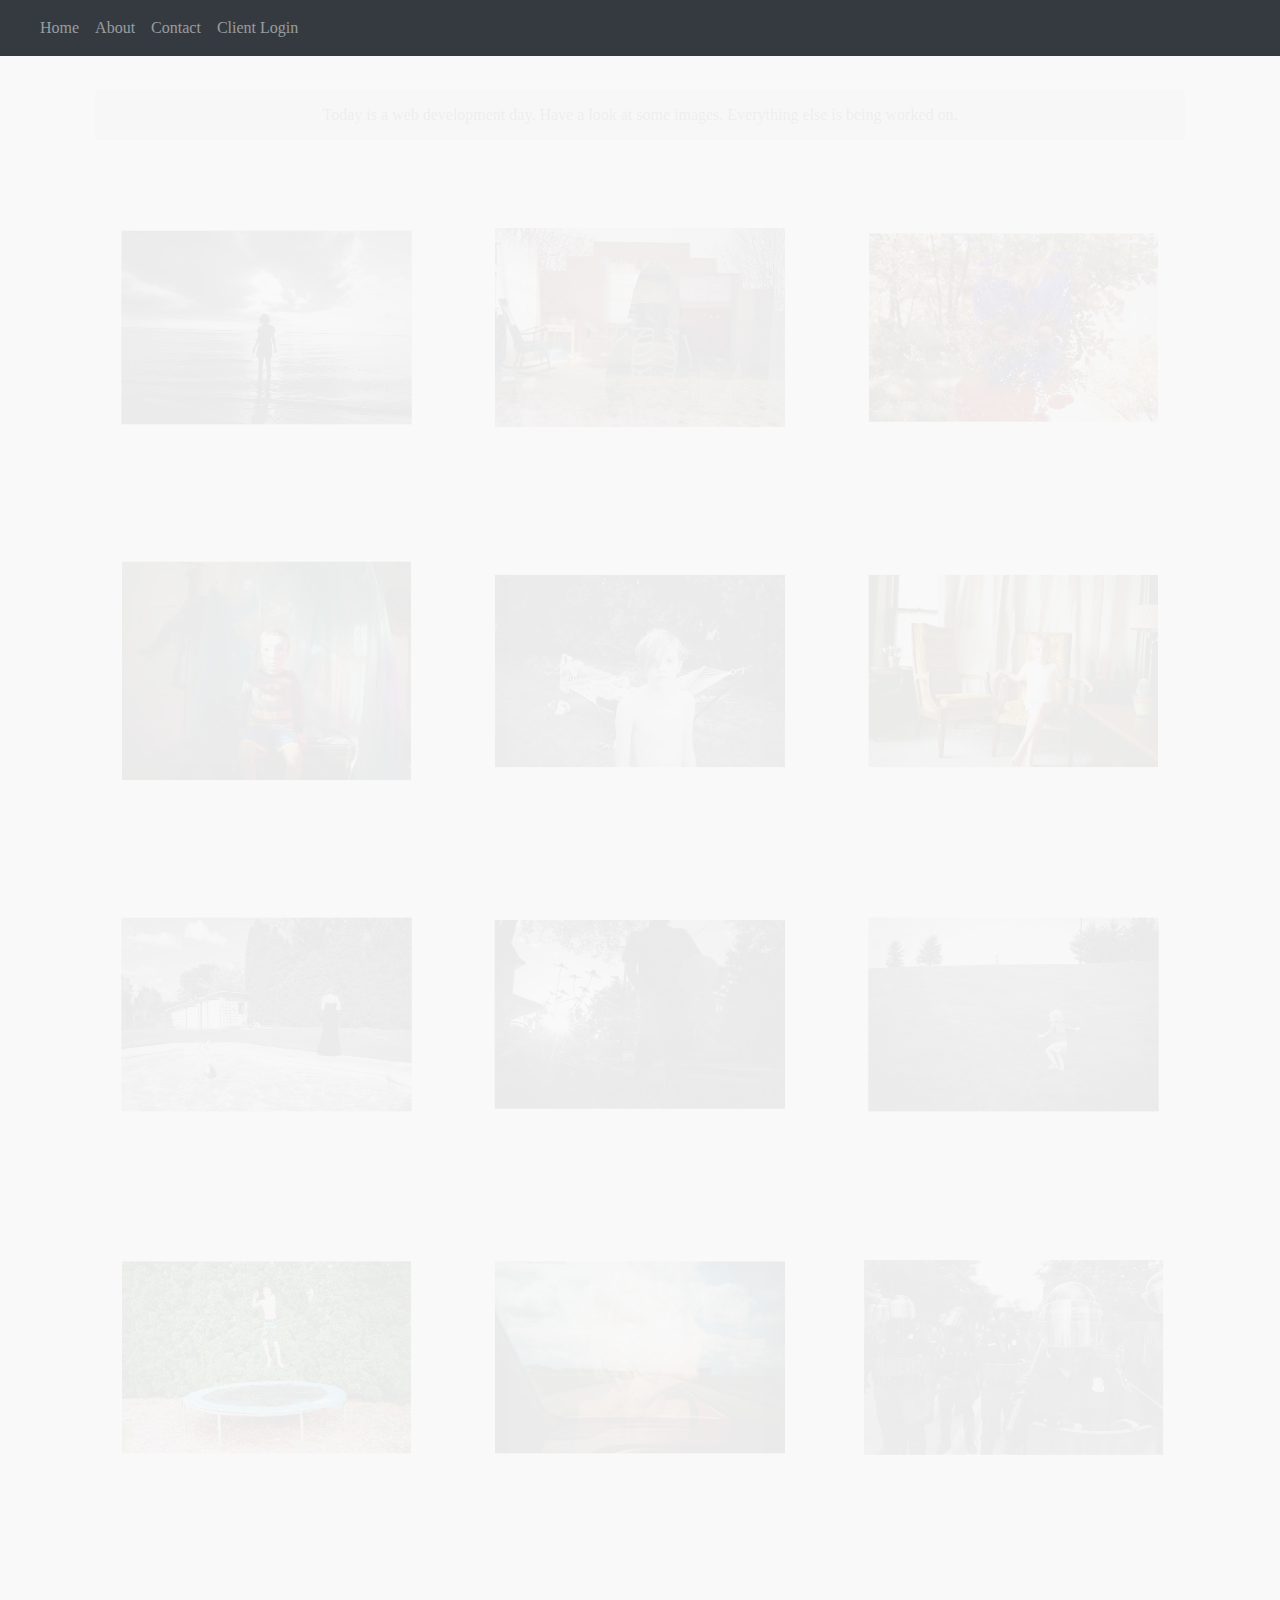
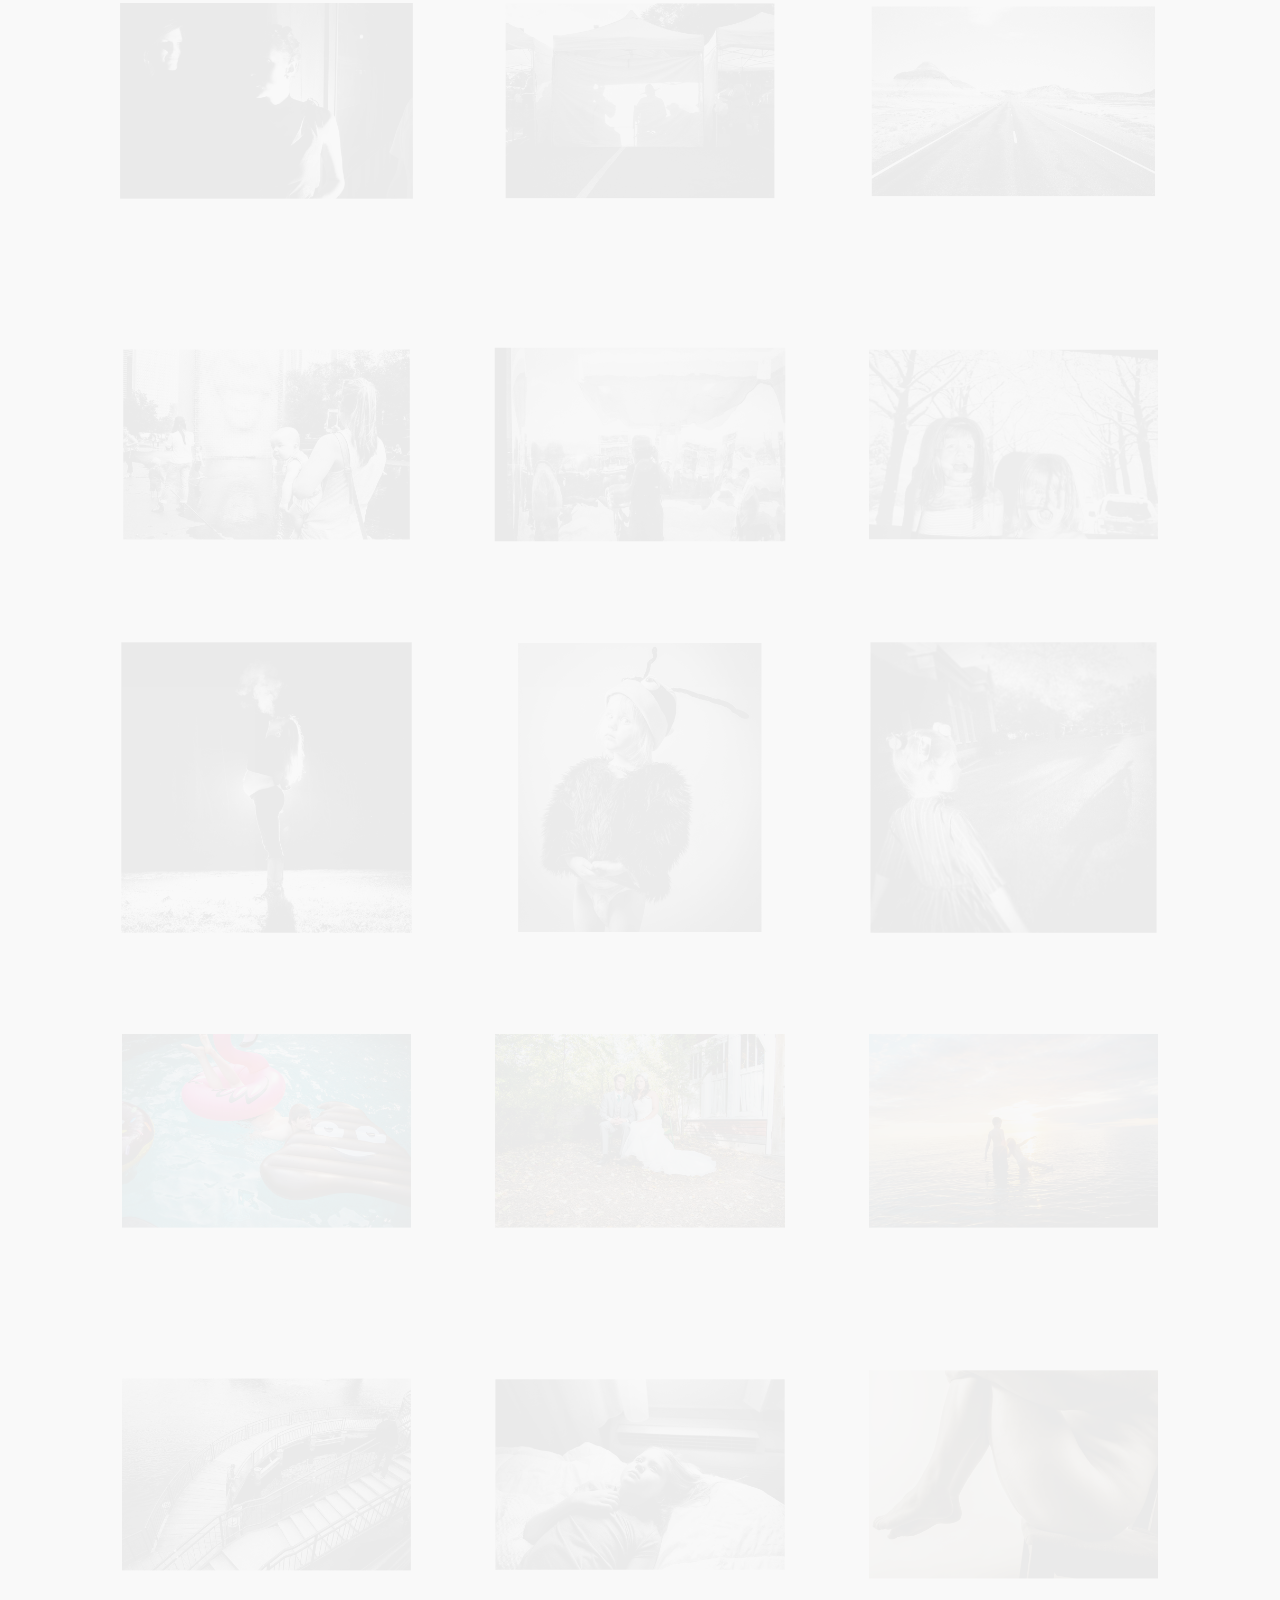
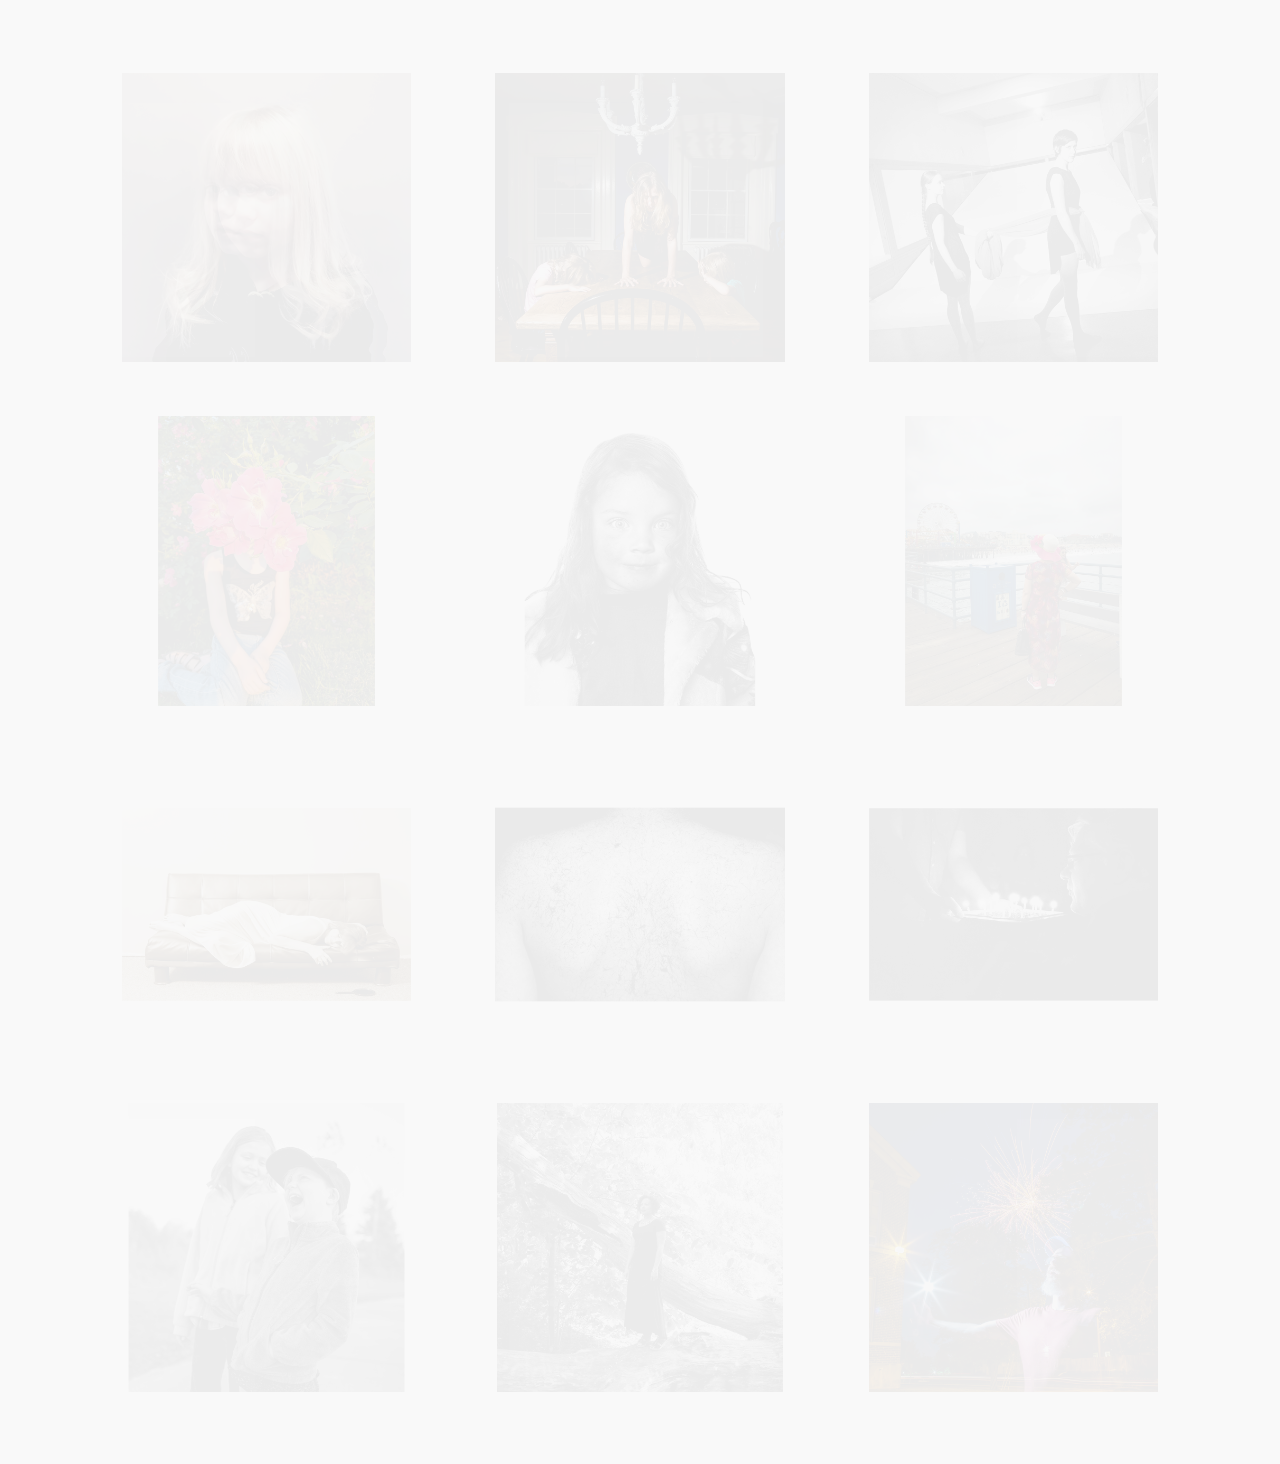
==== index.html @ 55724818 "added some animation" ====
<!DOCTYPE html>
<html lang="en">
  <head>
    <meta charset="utf-8">
    <meta http-equiv="X-UA-Compatible" content="IE=edge">
    <meta name="viewport" content="width=device-width, initial-scale=1">
    <!-- The above 3 meta tags *must* come first in the head; any other head content must come *after* these tags -->
    <meta name="description" content="">
    <meta name="author" content="">
    <!-- <link rel="icon" href="../../favicon.ico"> -->


    <title>Douglas Titus Photography</title>

    <!-- Bootstrap core CSS -->
    <link href="css/bootstrap.min.css" rel="stylesheet">
   <link href="https://fonts.googleapis.com/css?family=Archivo" rel="stylesheet">
    <link href="animate_css/animate.css" rel="stylesheet">
   <link href="css/style.css" rel="stylesheet">


   <!-- Global site tag (gtag.js) - Google Analytics -->
<script async src="https://www.googletagmanager.com/gtag/js?id=UA-138445781-1"></script>
<script>
  window.dataLayer = window.dataLayer || [];
  function gtag(){dataLayer.push(arguments);}
  gtag('js', new Date());

  gtag('config', 'UA-138445781-1');
</script>

<!-- Google Tag Manager -->
<script>(function(w,d,s,l,i){w[l]=w[l]||[];w[l].push({'gtm.start':
new Date().getTime(),event:'gtm.js'});var f=d.getElementsByTagName(s)[0],
j=d.createElement(s),dl=l!='dataLayer'?'&l='+l:'';j.async=true;j.src=
'https://www.googletagmanager.com/gtm.js?id='+i+dl;f.parentNode.insertBefore(j,f);
})(window,document,'script','dataLayer','GTM-5SGNWGT');</script>
<!-- End Google Tag Manager -->


<!-- Facebook Pixel Code -->
<script>
  !function(f,b,e,v,n,t,s)
  {if(f.fbq)return;n=f.fbq=function(){n.callMethod?
  n.callMethod.apply(n,arguments):n.queue.push(arguments)};
  if(!f._fbq)f._fbq=n;n.push=n;n.loaded=!0;n.version='2.0';
  n.queue=[];t=b.createElement(e);t.async=!0;
  t.src=v;s=b.getElementsByTagName(e)[0];
  s.parentNode.insertBefore(t,s)}(window, document,'script',
  'https://connect.facebook.net/en_US/fbevents.js');
  fbq('init', '299615277402053');
  fbq('track', 'PageView');
</script>
<noscript><img height="1" width="1" style="display:none"
  src="https://www.facebook.com/tr?id=299615277402053&ev=PageView&noscript=1"
/></noscript>
<!-- End Facebook Pixel Code -->

   <!-- Hotjar Tracking Code for https://douglastitus.com -->
<script>
    (function(h,o,t,j,a,r){
        h.hj=h.hj||function(){(h.hj.q=h.hj.q||[]).push(arguments)};
        h._hjSettings={hjid:1284529,hjsv:6};
        a=o.getElementsByTagName('head')[0];
        r=o.createElement('script');r.async=1;
        r.src=t+h._hjSettings.hjid+j+h._hjSettings.hjsv;
        a.appendChild(r);
    })(window,document,'https://static.hotjar.com/c/hotjar-','.js?sv=');
</script>



  </head>

  <body>


    <!-- Google Tag Manager (noscript) -->
<noscript><iframe src="https://www.googletagmanager.com/ns.html?id=GTM-5SGNWGT"
height="0" width="0" style="display:none;visibility:hidden"></iframe></noscript>
<!-- End Google Tag Manager (noscript) -->


    <div class="container mainContainer">


      <!-- Fixed navbar -->
      <nav class="navbar navbar-expand-md navbar-dark fixed-top bg-dark">
        <a class="navbar-brand" href="#"><!--D.Titus Photography--></a>
        <button class="navbar-toggler" type="button" data-toggle="collapse" data-target="#navbarCollapse" aria-controls="navbarCollapse" aria-expanded="false" aria-label="Toggle navigation">
          <span class="navbar-toggler-icon"></span>
        </button>
        <div class="collapse navbar-collapse" id="navbarCollapse">
          <ul class="navbar-nav mr-auto">

            <li class="nav-item">
              <a class="nav-link" href="index.html">Home</a>
            </li>
            <li class="nav-item">
              <a class="nav-link " href="#">About</a>
            </li>
            <li class="nav-item" data-toggle="modal" data-target="#contactModal">
             <a class="nav-link" href="#">Contact</a>
           </li>
            <li class="nav-item">
              <a class="nav-link" href="client-login.html">Client Login</a>
            </li>
          </ul>
        </div>
      </nav>
    </header>


      <div class="dynamicGallery">
      <div class = "myfade">
        <!-- under construction alert -->
              <div class="alert alert-secondary underConstruction" role="alert">
                  Today is a web development day. Have a look at some images. Everything else is being worked on.
              </div>

      <div class="row">

      <div class = "col-md-4">
        <img src="imgs/5.jpg" class="img-fluid  center-block">
      </div>

      <div class = "col-md-4">
        <img src="imgs/elias-skeleton.jpg" class="img-fluid center-block">
      </div>


     <div class = "col-md-4">
      <img src="imgs/mardigras-mask.jpg" class="img-fluid  center-block">
    </div>

    <div class = "col-md-4">
     <img src="imgs/elias-batboy.jpg" class="img-fluid  center-block">
   </div>

   <div class = "col-md-4">
    <img src="imgs/ezra-pool-2018.jpg" class="img-fluid  center-block">
   </div>

      <div class = "col-md-4">
       <img src="imgs/eames-yellow-chairs.jpg" class="img-fluid center-block">
      </div>

      <div class = "col-md-4">
        <img src="imgs/11.jpg" class="img-fluid  center-block">
      </div>

      <div class = "col-md-4">
       <img src="imgs/elias-light.jpg" class="img-fluid  center-block">
      </div>

      <div class = "col-md-4">
        <img src="imgs/9.jpg" class="img-fluid   center-block">
      </div>

      <div class = "col-md-4">
       <img src="imgs/lucas-tramp.jpg" class="img-fluid  center-block">
     </div>

     <div class = "col-md-4">
      <img src="imgs/heather-double-2018.jpg" class="img-fluid  center-block">
    </div>

      <div class = "col-md-4">
  <img src="imgs/16.jpg" class="img-fluid center-block">
</div>


  <div class = "col-md-4">
    <img src="imgs/17.jpg" class="img-fluid center-block">
  </div>

  <div class = "col-md-4">
    <img src="imgs/18.jpg" class="img-fluid center-block">
  </div>

  <div class = "col-md-4">
    <img src="imgs/19.jpg" class="img-fluid center-block">
  </div>

  <div class = "col-md-4">
    <img src="imgs/20.jpg" class="img-fluid center-block">
  </div>



   <div class = "col-md-4">
    <img src="imgs/23.jpg" class="img-fluid center-block">
  </div>

        <div class = "col-md-4">
          <img src="imgs/eames-willow-winter-fear.jpg" class="img-fluid  center-block">
        </div>

  <div class = "col-md-4">
   <img src="imgs/8.jpg" class="img-fluid  center-block">
 </div>

 <div class = "col-md-4">
  <img src="imgs/eames-diaper.jpg" class="img-fluid  center-block">
</div>

      <div class = "col-md-4">
        <img src="imgs/14.jpg" class="img-fluid  center-block">
      </div>

      <div class = "col-md-4">
        <img src="imgs/elias-poop-emoji-2018-06.jpg" class="img-fluid  center-block">
      </div>
      <div class = "col-md-4">
        <img src="imgs/malin-ryan.jpg" class="img-fluid  center-block">
      </div>
      <div class = "col-md-4">
        <img src="imgs/willow-elias-sunset.jpg" class="img-fluid  center-block">
      </div>

      <div class = "col-md-4">
        <img src="imgs/men-boardwalk-leica.jpg" class="img-fluid  center-block">
      </div>
      <div class = "col-md-4">
        <img src="imgs/willow-bed-light.jpg" class="img-fluid  center-block">
      </div>
      <div class = "col-md-4">
        <img src="imgs/nude-study-100.jpg" class="img-fluid  center-block">
      </div>

      <div class = "col-md-4">
        <img src="imgs/eames-i-love-to-bowl.jpg" class="img-fluid  center-block">
      </div>
      <div class = "col-md-4">
        <img src="imgs/kim-girls-stone-ridge-table.jpg" class="img-fluid  center-block">
      </div>
      <div class = "col-md-4">
        <img src="imgs/amywilson.jpg" class="img-fluid  center-block">
      </div>
      <div class = "col-md-4">
        <img src="imgs/eames-last-light-flower-face.jpg" class="img-fluid  center-block">
      </div>



      <div class = "col-md-4">
        <img src="imgs/irisbnw_wrking.jpg" class="img-fluid  center-block">
      </div>

      <div class = "col-md-4">
        <img src="imgs/route-66-end.jpg" class="img-fluid  center-block">
      </div>

      <div class = "col-md-4">
        <img src="imgs/rachel-mirror.jpg" class="img-fluid  center-block">
      </div>

      <div class = "col-md-4">
        <img src="imgs/back-hair.jpg" class="img-fluid  center-block">
      </div>

      <div class = "col-md-4">
        <img src="imgs/alan-birthday.jpg" class="img-fluid  center-block">
      </div>

      <div class = "col-md-4">
        <img src="imgs/sisters-smiling.jpg" class="img-fluid  center-block">
      </div>

      <div class = "col-md-4">
        <img src="imgs/briana.jpg" class="img-fluid  center-block">
      </div>

      <div class = "col-md-4">
        <img src="imgs/self-4th-of-july.jpg" class="img-fluid  center-block">
      </div>
            </div>
          </div>
        </div>

        <!--modal -->
  <div id="myModal" class="modal animated rollIn">
        <div class="modal-dialog">
          <div class="modal-content">
            <div class = "modal-body">

                <!-- Modal Content (The Image) -->
                <img  src="" id = "mimg" class = "modalimg img-fluid ">



    <div class="modal-footer">
<button type="button" class=" btn btn-dark btn-sm" data-dismiss="modal" >Close</button>
</div>

              </div>
        </div>

        </div>
      </div>
    </div>
<!-- end of  image modal -->


<!--contact model -->

<div class="modal fade" id="contactModal" tabindex="-1" role="dialog" aria-labelledby="contactModalLabel" aria-hidden="true">
 <div class="modal-dialog" role="document">
   <div class="modal-content">
     <div class="modal-header">
       <h5 class="modal-title" id="contactModalLabel">Let's Talk</h5>
       <button type="button" class="close" data-dismiss="modal" aria-label="Close">
         <span aria-hidden="true">&times;</span>
       </button>
     </div>
     <div class="modal-body">
       <form id = "theForm">
         <div class="form-group">
           <label for="recipient-name" class="col-form-label">Name:</label>
           <input type="text" name="form_field_1" class="form-control" id="form_field_1" required>
         </div>

         <div class="form-group">
           <label for="recipient-name" class="col-form-label">Email:</label>
           <input type="email" name="form_field_2" class="form-control" id="form_field_2" required>
         </div>

         <div class="form-group">
           <label for="message-text" class="col-form-label">Message:</label>
           <textarea class="form-control" name ="form_field_3" id="form_field_3"></textarea>
         </div>
       </form>
     </div>
     <div class="modal-footer">
       <button type="button" class="btn btn-secondary" data-dismiss="modal">Close</button>
       <!-- this should send an form fill event to GA -->
       <button type="button"  id = "submit-form" class="btn btn-primary" onclick="ga('send', 'event', 'formFill', this.href); return true;">Send message</button>
     </div>
   </div>
 </div>
</div>




    </div><!-- /.container -->

<!--firebase-->



    <!-- Placed at the end of the document so the pages load faster -->
    <script src="https://ajax.googleapis.com/ajax/libs/jquery/1.12.4/jquery.min.js"></script>
    <script>window.jQuery || document.write('<script src="js/vendor/jquery.min.js"><\/script>')</script>
    <script src="js/bootstrap.min.js"></script>
    <!-- IE10 viewport hack for Surface/desktop Windows 8 bug -->
    <script src="js/app.js"></script>
    <script src="js/myfade.js"></script>


  </body>
</html>
---- css/style.css ----
* {
  font-family: 'Markazi Text', serif;
}

body {

  background-color: #f9f9f9;
  padding-bottom: 40px;


}

.topDiv {
  padding-top: 30px;
}

html {
    min-height: 100%;
    position: relative;
}


.dynamicGallery {
  padding-top: 90px;
  padding-left:10px;
  padding-right:10px;
  padding-bottom:5px;

}



.modalTitle {
  text-align:center;
}
/*           form   */


::-webkit-input-placeholder {
  text-align:center;
   color: grey;
}

:-moz-placeholder { /* Firefox 18- */
  text-align:center;
   color: grey;
}

::-moz-placeholder {  /* Firefox 19+ */
  text-align:center;
   color: grey;
}

:-ms-input-placeholder {
  text-align:center;
   color: grey;
}

.underConstruction {
  
  text-align: center;
}

.center_div{
    margin: 0 auto;
    width:99% /* value of your choice which suits your alignment */
/* }

#modal-footer button input {

}

#modal-footer {

  background-color:white;
} */

.mainContainer { margin-top 65px;
}
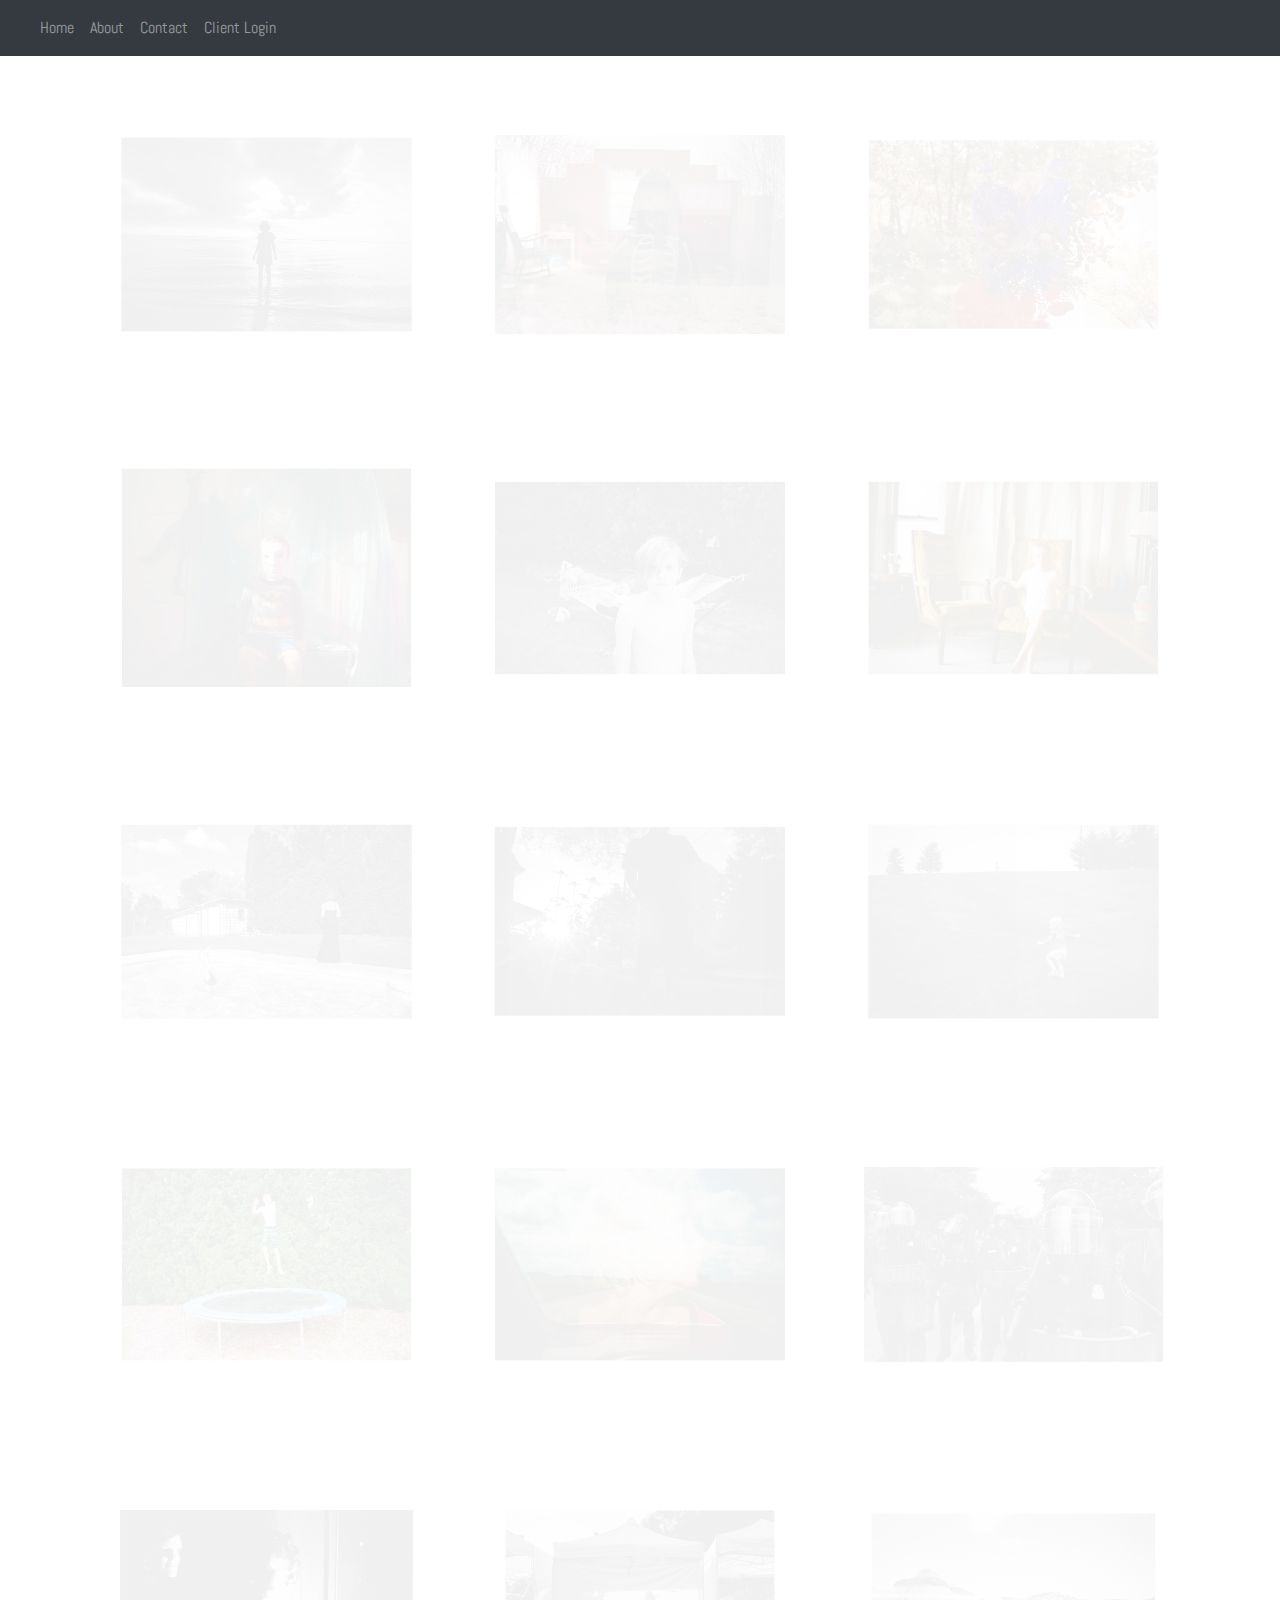
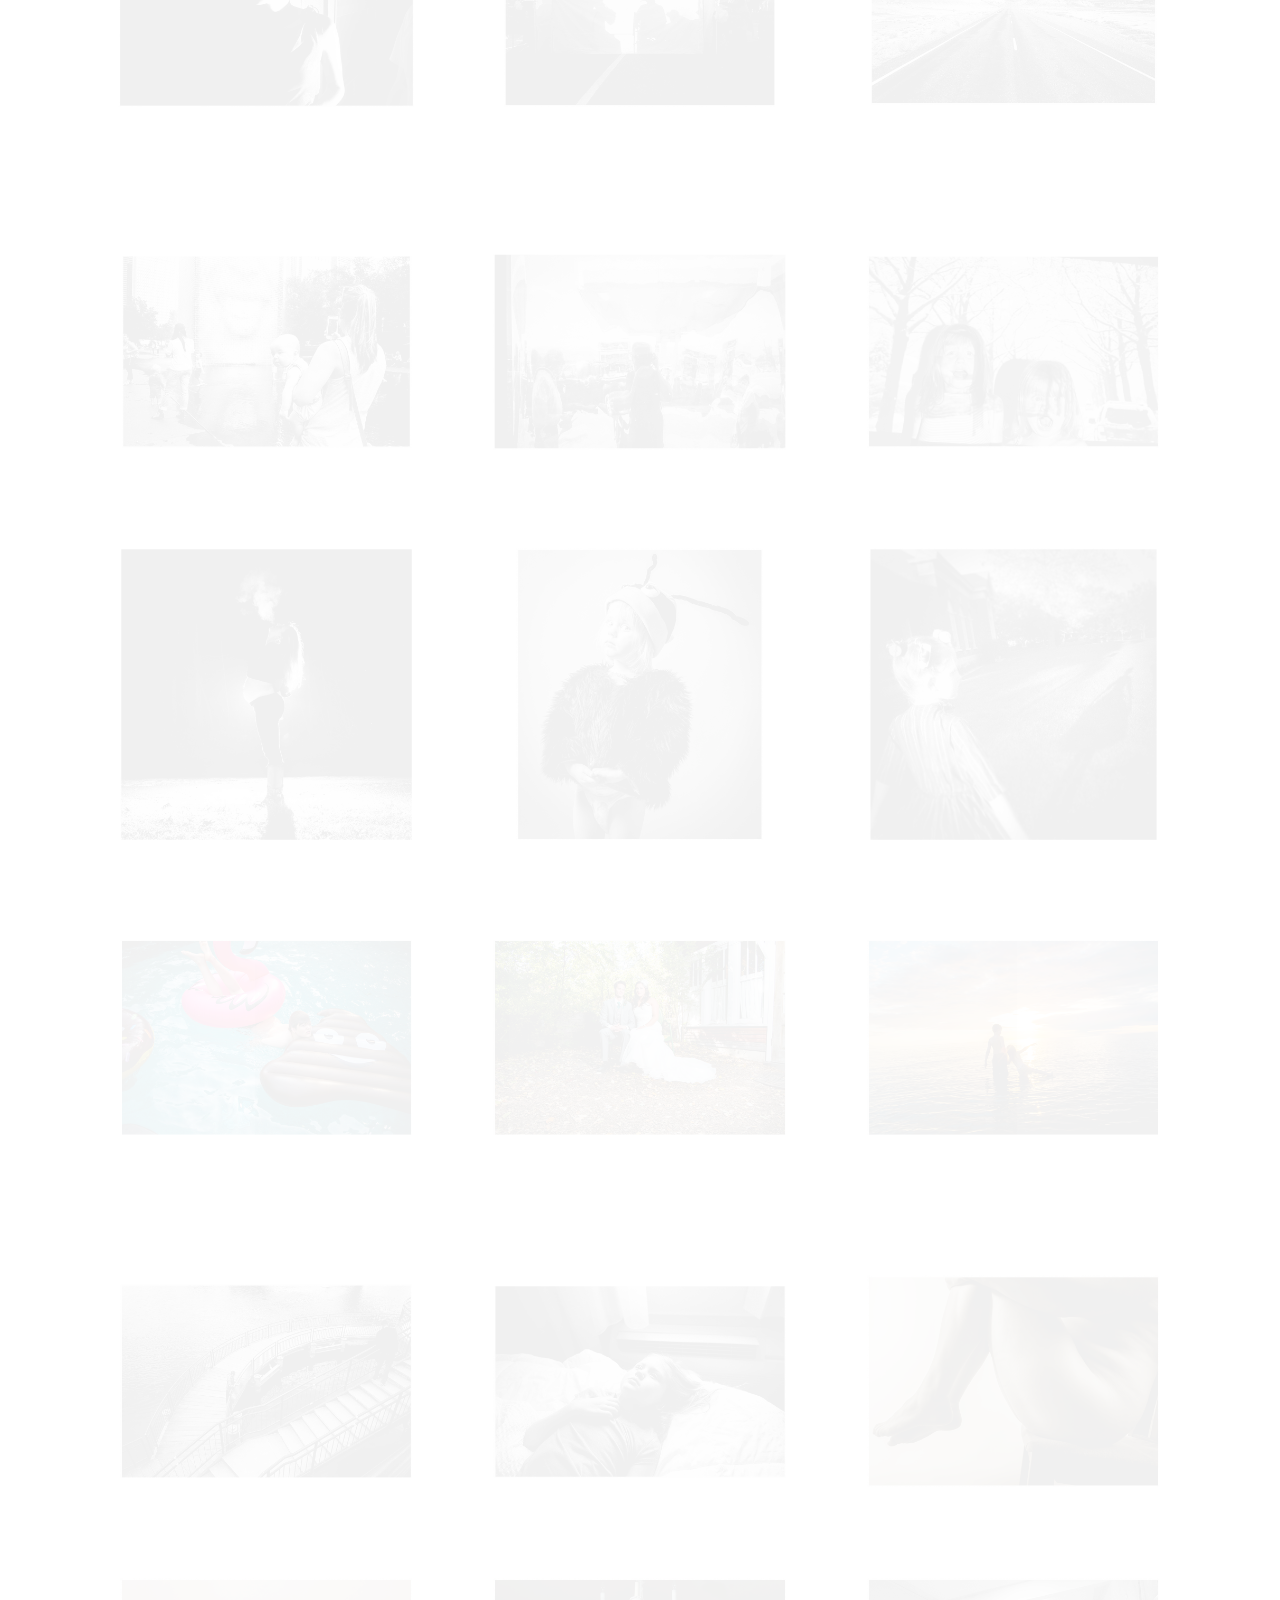
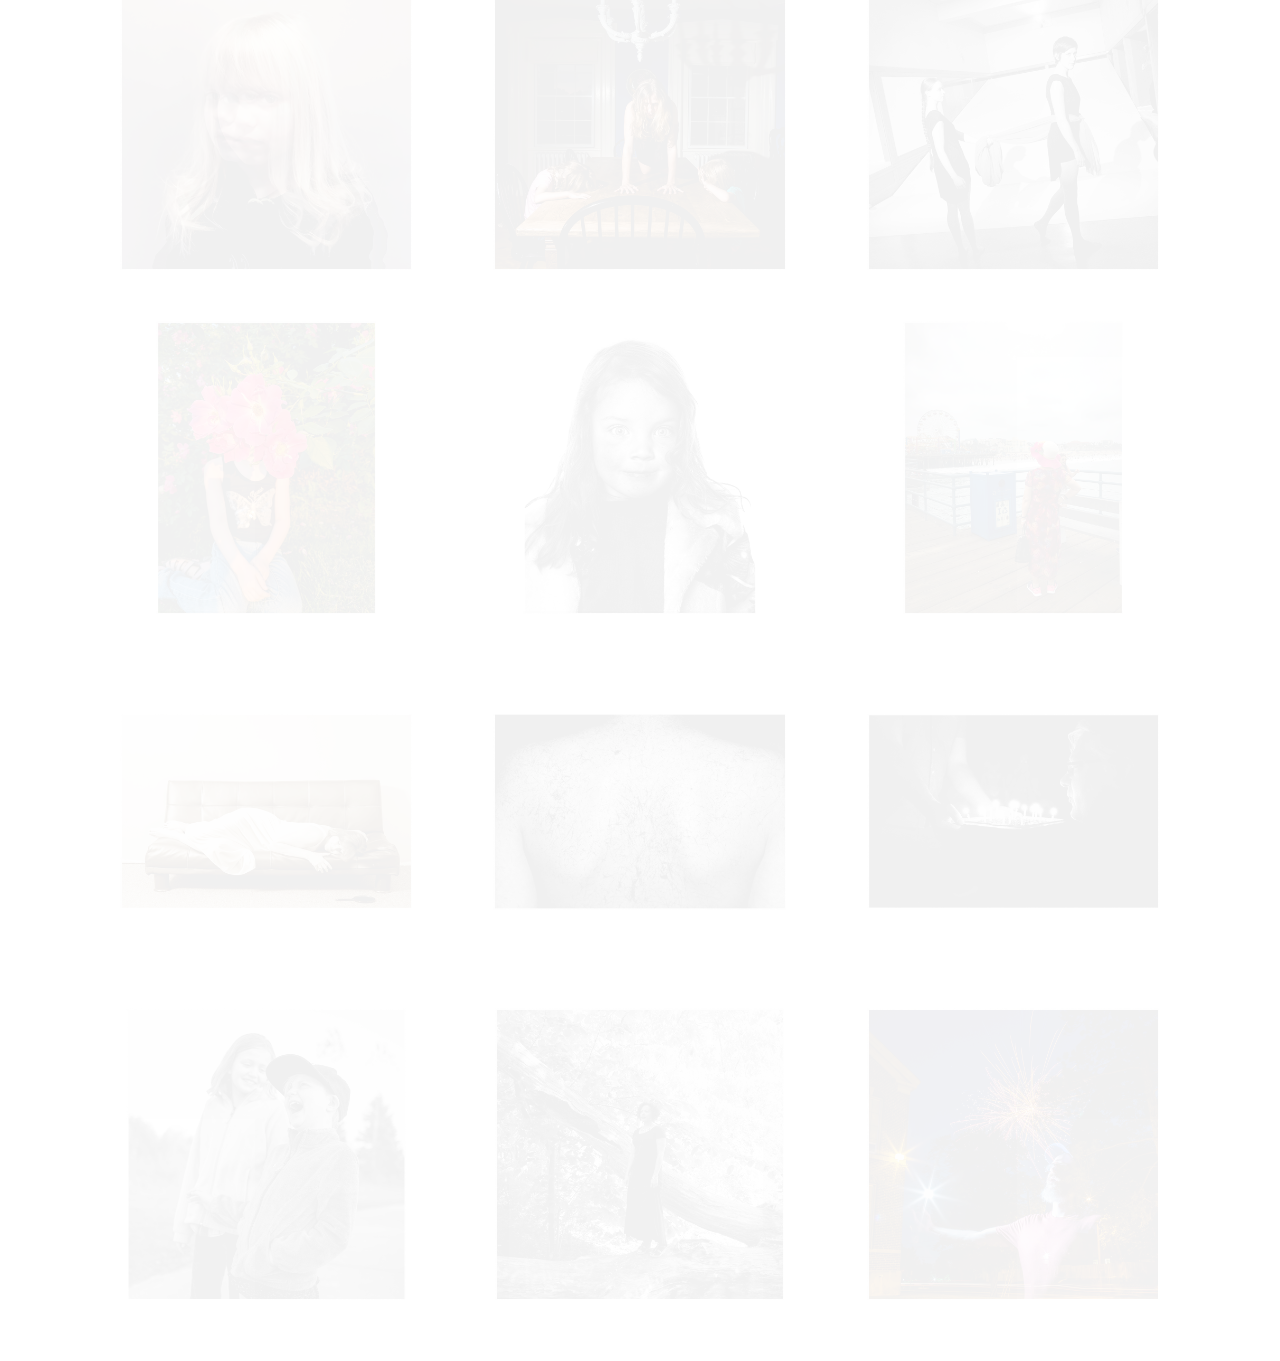
==== commit 076e4f6a: "added favicon" ====
--- a/index.html
+++ b/index.html
@@ -8,14 +8,14 @@
     <!-- The above 3 meta tags *must* come first in the head; any other head content must come *after* these tags -->
     <meta name="description" content="">
     <meta name="author" content="">
-    <!-- <link rel="icon" href="../../favicon.ico"> -->
+    <link rel="icon" href="imgs/favicon.ico">
 
 
     <title>Douglas Titus Photography</title>
 
     <!-- Bootstrap core CSS -->
     <link href="css/bootstrap.min.css" rel="stylesheet">
-   <link href="https://fonts.googleapis.com/css?family=Archivo" rel="stylesheet">
+   <link href="https://fonts.googleapis.com/css?family=Abel" rel="stylesheet">
     <link href="animate_css/animate.css" rel="stylesheet">
    <link href="css/style.css" rel="stylesheet">
 
@@ -87,7 +87,9 @@
 
       <!-- Fixed navbar -->
       <nav class="navbar navbar-expand-md navbar-dark fixed-top bg-dark">
-        <a class="navbar-brand" href="#"><!--D.Titus Photography--></a>
+        <a class="navbar-brand" href="#"></a>
+
+
         <button class="navbar-toggler" type="button" data-toggle="collapse" data-target="#navbarCollapse" aria-controls="navbarCollapse" aria-expanded="false" aria-label="Toggle navigation">
           <span class="navbar-toggler-icon"></span>
         </button>
@@ -104,7 +106,7 @@
              <a class="nav-link" href="#">Contact</a>
            </li>
             <li class="nav-item">
-              <a class="nav-link" href="client-login.html">Client Login</a>
+              <a class="nav-link" href="#">Client Login</a>
             </li>
           </ul>
         </div>
@@ -114,10 +116,6 @@
 
       <div class="dynamicGallery">
       <div class = "myfade">
-        <!-- under construction alert -->
-              <div class="alert alert-secondary underConstruction" role="alert">
-                  Today is a web development day. Have a look at some images. Everything else is being worked on.
-              </div>
 
       <div class="row">
 
@@ -279,8 +277,8 @@
           </div>
         </div>
 
-        <!--modal -->
-  <div id="myModal" class="modal animated rollIn">
+        <!--modal  with the css animated on the modal-->
+  <div id="myModal" class="modal animated pulse">
         <div class="modal-dialog">
           <div class="modal-content">
             <div class = "modal-body">
--- a/css/style.css
+++ b/css/style.css
@@ -1,19 +1,20 @@
 
 
 * {
-  font-family: 'Markazi Text', serif;
+  font-family: 'Abel', sans-serif;
 }
 
 body {
 
-  background-color: #f9f9f9;
-  padding-bottom: 40px;
+  /* background-color: #f9f9f9; */
+  background-color: white;
+  padding-bottom: 30px;
 
 
 }
 
 .topDiv {
-  padding-top: 30px;
+  padding-top: 25px;
 }
 
 html {
@@ -23,13 +24,13 @@
 
 
 .dynamicGallery {
-  padding-top: 90px;
+  padding-top: 63px;
   padding-left:10px;
   padding-right:10px;
   padding-bottom:5px;
 
+
 }
-
 
 
 .modalTitle {
@@ -58,10 +59,6 @@
    color: grey;
 }
 
-.underConstruction {
-  
-  text-align: center;
-}
 
 .center_div{
     margin: 0 auto;
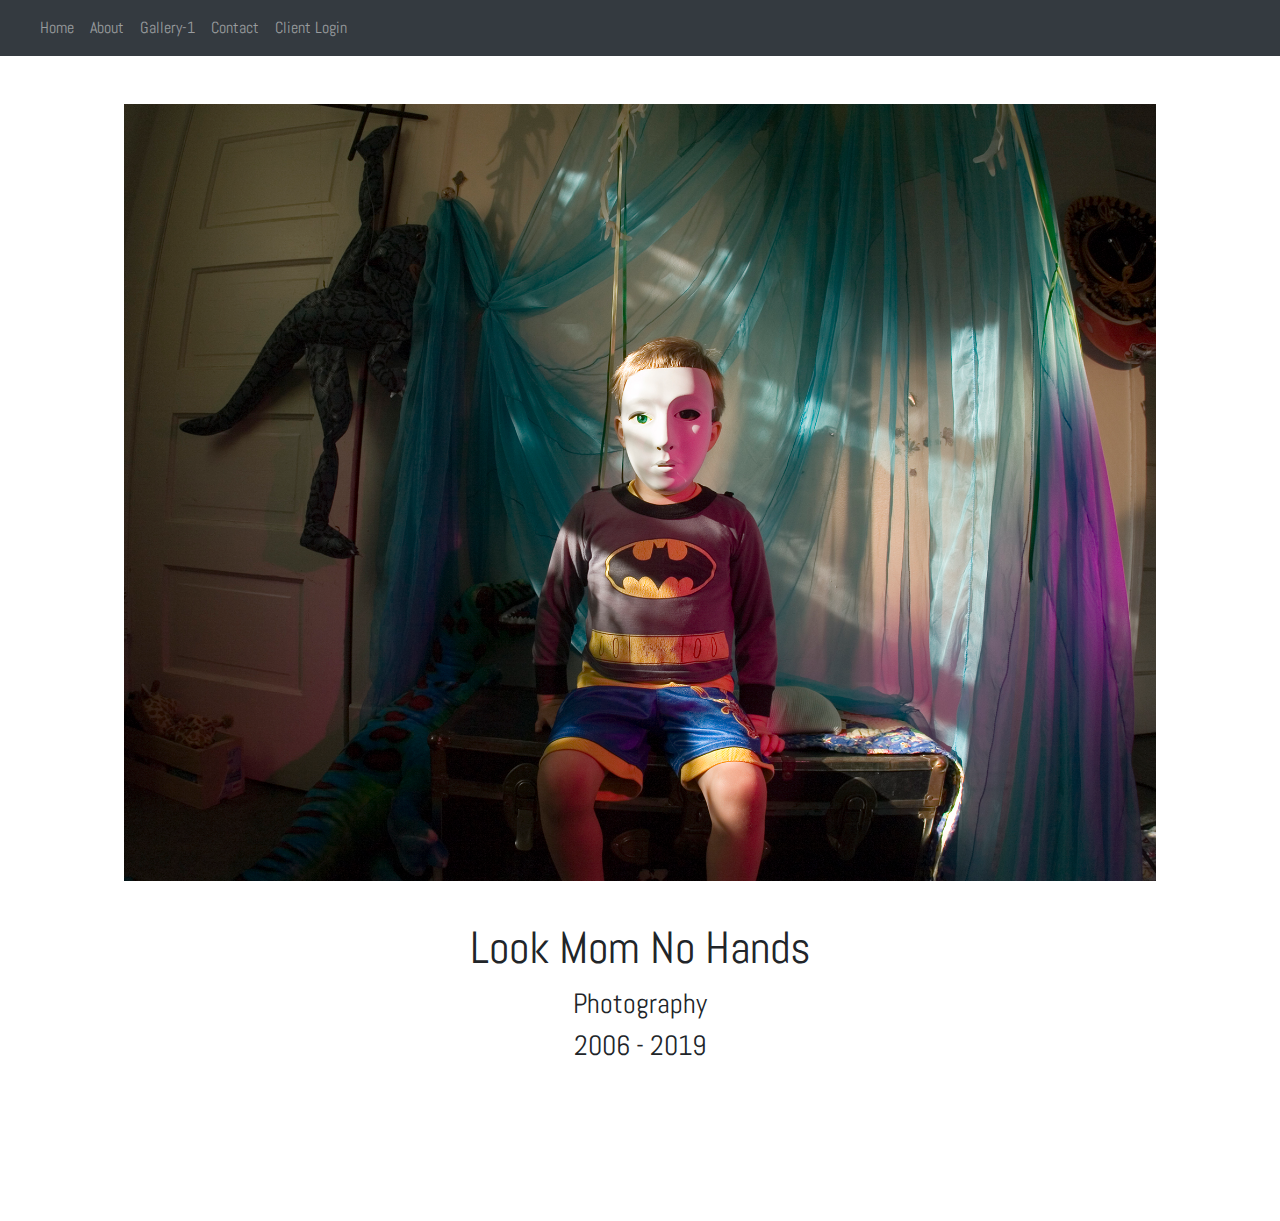
==== commit 4b8722bd: "switched around index and hero pages" ====
--- a/index.html
+++ b/index.html
@@ -1,3 +1,4 @@
+
 
 <!DOCTYPE html>
 <html lang="en">
@@ -18,6 +19,8 @@
    <link href="https://fonts.googleapis.com/css?family=Abel" rel="stylesheet">
     <link href="animate_css/animate.css" rel="stylesheet">
    <link href="css/style.css" rel="stylesheet">
+   <link href="css/starter-template.css" rel="stylesheet">
+   <link rel="stylesheet" href="https://use.fontawesome.com/releases/v5.8.1/css/all.css" integrity="sha384-50oBUHEmvpQ+1lW4y57PTFmhCaXp0ML5d60M1M7uH2+nqUivzIebhndOJK28anvf" crossorigin="anonymous">
 
 
    <!-- Global site tag (gtag.js) - Google Analytics -->
@@ -87,7 +90,7 @@
 
       <!-- Fixed navbar -->
       <nav class="navbar navbar-expand-md navbar-dark fixed-top bg-dark">
-        <a class="navbar-brand" href="#"></a>
+        <a class="navbar-brand" href="index.html"></a>
 
 
         <button class="navbar-toggler" type="button" data-toggle="collapse" data-target="#navbarCollapse" aria-controls="navbarCollapse" aria-expanded="false" aria-label="Toggle navigation">
@@ -100,7 +103,11 @@
               <a class="nav-link" href="index.html">Home</a>
             </li>
             <li class="nav-item">
-              <a class="nav-link " href="#">About</a>
+              <a class="nav-link " href="about.html">About</a>
+            </li>
+
+            <li class="nav-item">
+              <a class="nav-link" href="gallery-1.html">Gallery-1</a>
             </li>
             <li class="nav-item" data-toggle="modal" data-target="#contactModal">
              <a class="nav-link" href="#">Contact</a>
@@ -111,195 +118,18 @@
           </ul>
         </div>
       </nav>
-    </header>
+    <!-- </header> -->
 
+<main role="main" class="container-fluid">
 
-      <div class="dynamicGallery">
-      <div class = "myfade">
-
-      <div class="row">
-
-      <div class = "col-md-4">
-        <img src="imgs/5.jpg" class="img-fluid  center-block">
-      </div>
-
-      <div class = "col-md-4">
-        <img src="imgs/elias-skeleton.jpg" class="img-fluid center-block">
-      </div>
-
-
-     <div class = "col-md-4">
-      <img src="imgs/mardigras-mask.jpg" class="img-fluid  center-block">
-    </div>
-
-    <div class = "col-md-4">
-     <img src="imgs/elias-batboy.jpg" class="img-fluid  center-block">
-   </div>
-
-   <div class = "col-md-4">
-    <img src="imgs/ezra-pool-2018.jpg" class="img-fluid  center-block">
-   </div>
-
-      <div class = "col-md-4">
-       <img src="imgs/eames-yellow-chairs.jpg" class="img-fluid center-block">
-      </div>
-
-      <div class = "col-md-4">
-        <img src="imgs/11.jpg" class="img-fluid  center-block">
-      </div>
-
-      <div class = "col-md-4">
-       <img src="imgs/elias-light.jpg" class="img-fluid  center-block">
-      </div>
-
-      <div class = "col-md-4">
-        <img src="imgs/9.jpg" class="img-fluid   center-block">
-      </div>
-
-      <div class = "col-md-4">
-       <img src="imgs/lucas-tramp.jpg" class="img-fluid  center-block">
-     </div>
-
-     <div class = "col-md-4">
-      <img src="imgs/heather-double-2018.jpg" class="img-fluid  center-block">
-    </div>
-
-      <div class = "col-md-4">
-  <img src="imgs/16.jpg" class="img-fluid center-block">
-</div>
-
-
-  <div class = "col-md-4">
-    <img src="imgs/17.jpg" class="img-fluid center-block">
-  </div>
-
-  <div class = "col-md-4">
-    <img src="imgs/18.jpg" class="img-fluid center-block">
-  </div>
-
-  <div class = "col-md-4">
-    <img src="imgs/19.jpg" class="img-fluid center-block">
-  </div>
-
-  <div class = "col-md-4">
-    <img src="imgs/20.jpg" class="img-fluid center-block">
+  <div class="starter-template">
+  <img src="imgs/elias-full-screen.jpg" class="img-fluid" alt="Responsive image">
+    <h1 class="mainHeader">Look Mom No Hands</h1>
+    <p class="lead">Photography<br> 2006 - 2019</p>
   </div>
 
 
-
-   <div class = "col-md-4">
-    <img src="imgs/23.jpg" class="img-fluid center-block">
-  </div>
-
-        <div class = "col-md-4">
-          <img src="imgs/eames-willow-winter-fear.jpg" class="img-fluid  center-block">
-        </div>
-
-  <div class = "col-md-4">
-   <img src="imgs/8.jpg" class="img-fluid  center-block">
- </div>
-
- <div class = "col-md-4">
-  <img src="imgs/eames-diaper.jpg" class="img-fluid  center-block">
-</div>
-
-      <div class = "col-md-4">
-        <img src="imgs/14.jpg" class="img-fluid  center-block">
-      </div>
-
-      <div class = "col-md-4">
-        <img src="imgs/elias-poop-emoji-2018-06.jpg" class="img-fluid  center-block">
-      </div>
-      <div class = "col-md-4">
-        <img src="imgs/malin-ryan.jpg" class="img-fluid  center-block">
-      </div>
-      <div class = "col-md-4">
-        <img src="imgs/willow-elias-sunset.jpg" class="img-fluid  center-block">
-      </div>
-
-      <div class = "col-md-4">
-        <img src="imgs/men-boardwalk-leica.jpg" class="img-fluid  center-block">
-      </div>
-      <div class = "col-md-4">
-        <img src="imgs/willow-bed-light.jpg" class="img-fluid  center-block">
-      </div>
-      <div class = "col-md-4">
-        <img src="imgs/nude-study-100.jpg" class="img-fluid  center-block">
-      </div>
-
-      <div class = "col-md-4">
-        <img src="imgs/eames-i-love-to-bowl.jpg" class="img-fluid  center-block">
-      </div>
-      <div class = "col-md-4">
-        <img src="imgs/kim-girls-stone-ridge-table.jpg" class="img-fluid  center-block">
-      </div>
-      <div class = "col-md-4">
-        <img src="imgs/amywilson.jpg" class="img-fluid  center-block">
-      </div>
-      <div class = "col-md-4">
-        <img src="imgs/eames-last-light-flower-face.jpg" class="img-fluid  center-block">
-      </div>
-
-
-
-      <div class = "col-md-4">
-        <img src="imgs/irisbnw_wrking.jpg" class="img-fluid  center-block">
-      </div>
-
-      <div class = "col-md-4">
-        <img src="imgs/route-66-end.jpg" class="img-fluid  center-block">
-      </div>
-
-      <div class = "col-md-4">
-        <img src="imgs/rachel-mirror.jpg" class="img-fluid  center-block">
-      </div>
-
-      <div class = "col-md-4">
-        <img src="imgs/back-hair.jpg" class="img-fluid  center-block">
-      </div>
-
-      <div class = "col-md-4">
-        <img src="imgs/alan-birthday.jpg" class="img-fluid  center-block">
-      </div>
-
-      <div class = "col-md-4">
-        <img src="imgs/sisters-smiling.jpg" class="img-fluid  center-block">
-      </div>
-
-      <div class = "col-md-4">
-        <img src="imgs/briana.jpg" class="img-fluid  center-block">
-      </div>
-
-      <div class = "col-md-4">
-        <img src="imgs/self-4th-of-july.jpg" class="img-fluid  center-block">
-      </div>
-            </div>
-          </div>
-        </div>
-
-        <!--modal  with the css animated on the modal-->
-  <div id="myModal" class="modal animated pulse">
-        <div class="modal-dialog">
-          <div class="modal-content">
-            <div class = "modal-body">
-
-                <!-- Modal Content (The Image) -->
-                <img  src="" id = "mimg" class = "modalimg img-fluid ">
-
-
-
-    <div class="modal-footer">
-<button type="button" class=" btn btn-dark btn-sm" data-dismiss="modal" >Close</button>
-</div>
-
-              </div>
-        </div>
-
-        </div>
-      </div>
-    </div>
-<!-- end of  image modal -->
-
+</main><!-- /.container -->
 
 <!--contact model -->
 
@@ -338,24 +168,15 @@
    </div>
  </div>
 </div>
+<!--end modal-->
 
 
-
-
-    </div><!-- /.container -->
-
-<!--firebase-->
-
-
-
-    <!-- Placed at the end of the document so the pages load faster -->
-    <script src="https://ajax.googleapis.com/ajax/libs/jquery/1.12.4/jquery.min.js"></script>
-    <script>window.jQuery || document.write('<script src="js/vendor/jquery.min.js"><\/script>')</script>
-    <script src="js/bootstrap.min.js"></script>
-    <!-- IE10 viewport hack for Surface/desktop Windows 8 bug -->
-    <script src="js/app.js"></script>
-    <script src="js/myfade.js"></script>
-
-
-  </body>
+<!-- Placed at the end of the document so the pages load faster -->
+<script src="https://ajax.googleapis.com/ajax/libs/jquery/1.12.4/jquery.min.js"></script>
+<script>window.jQuery || document.write('<script src="js/vendor/jquery.min.js"><\/script>')</script>
+<script src="js/bootstrap.min.js"></script>
+<!-- IE10 viewport hack for Surface/desktop Windows 8 bug -->
+<script src="js/app.js"></script>
+<script src="js/myfade.js"></script>
+</body>
 </html>
--- a/css/style.css
+++ b/css/style.css
@@ -9,6 +9,7 @@
   /* background-color: #f9f9f9; */
   background-color: white;
   padding-bottom: 30px;
+  margin-bottom: 60px; /* Margin bottom by footer height */
 
 
 }
@@ -17,11 +18,16 @@
   padding-top: 25px;
 }
 
-html {
+/* html {
     min-height: 100%;
     position: relative;
+} */
+
+
+html {
+  position: relative;
+  min-height: 100%;
 }
-
 
 .dynamicGallery {
   padding-top: 63px;
@@ -62,17 +68,12 @@
 
 .center_div{
     margin: 0 auto;
-    width:99% /* value of your choice which suits your alignment */
-/* }
+    width:99% }
 
-#modal-footer button input {
-
+.mainHeader {
+  font-size: 45px;
+  padding-top:40px;
 }
-
-#modal-footer {
-
-  background-color:white;
-} */
-
-.mainContainer { margin-top 65px;
+.lead{
+  font-size: 28px;
 }
--- a/css/starter-template.css
+++ b/css/starter-template.css
@@ -0,0 +1,7 @@
+body {
+  padding-top: 3.5rem;
+}
+.starter-template {
+  padding: 3rem 1.5rem;
+  text-align: center;
+}
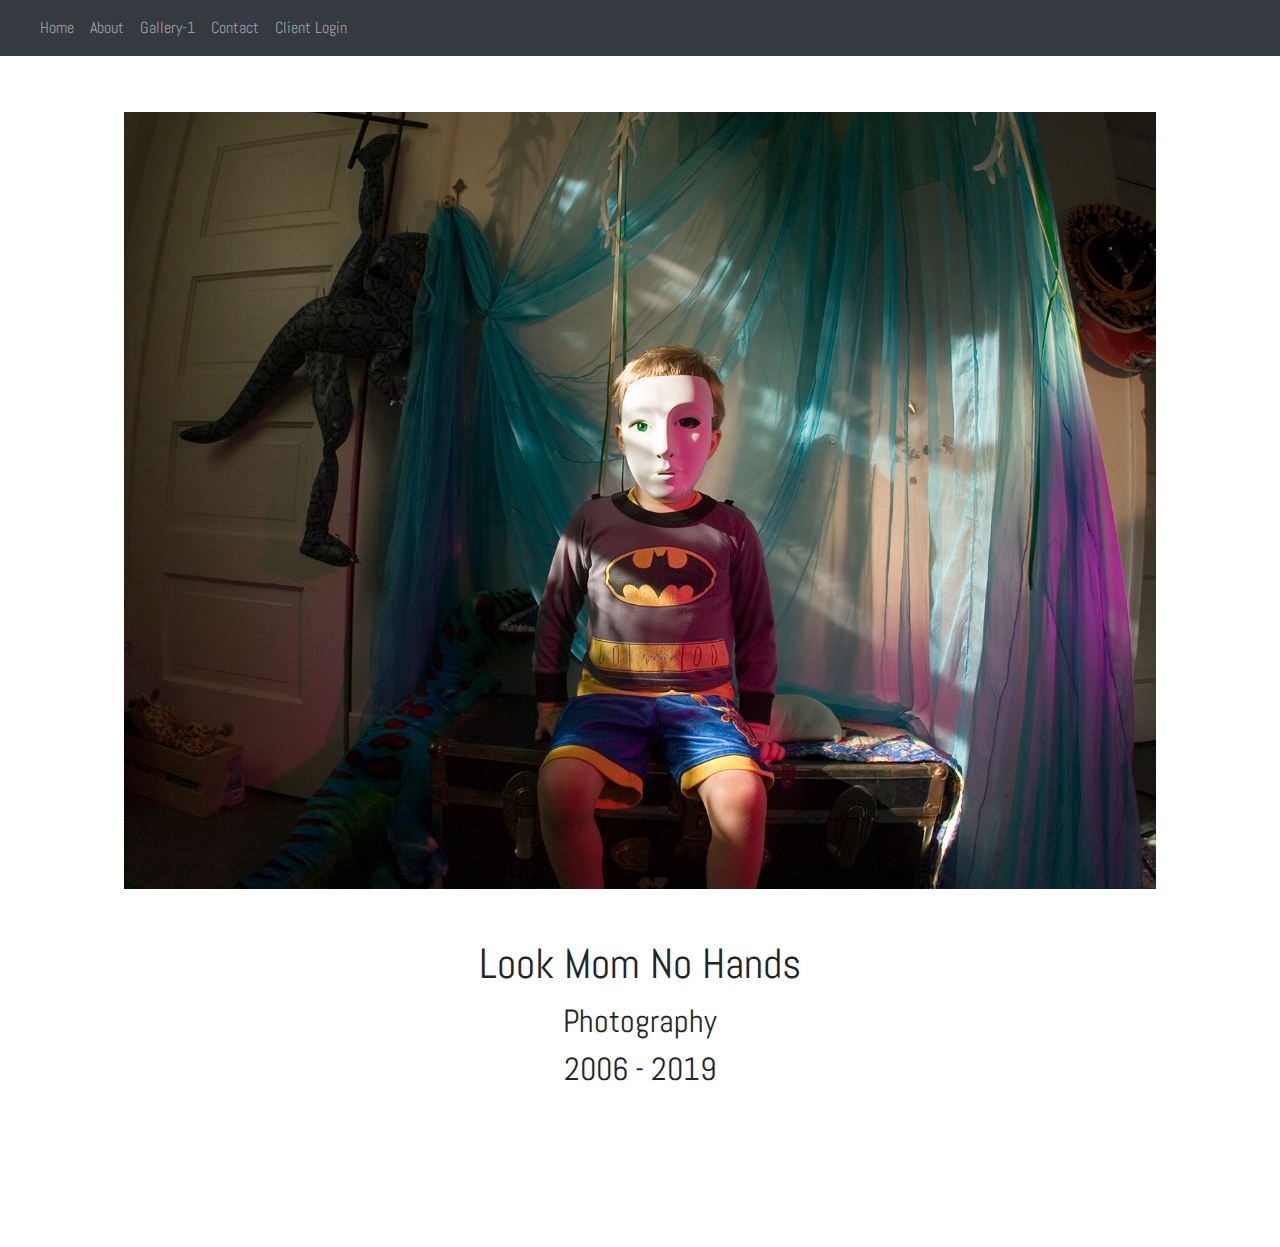
==== commit f76a080b: "about us" ====
--- a/index.html
+++ b/index.html
@@ -1,8 +1,7 @@
-
-
 <!DOCTYPE html>
 <html lang="en">
-  <head>
+
+<head>
     <meta charset="utf-8">
     <meta http-equiv="X-UA-Compatible" content="IE=edge">
     <meta name="viewport" content="width=device-width, initial-scale=1">
@@ -11,172 +10,201 @@
     <meta name="author" content="">
     <link rel="icon" href="imgs/favicon.ico">
 
-
-    <title>Douglas Titus Photography</title>
+    <title>Douglas Titus Fine Art Photography Portraits Portrait Photography Grand Rapids Michigan</title>
 
     <!-- Bootstrap core CSS -->
     <link href="css/bootstrap.min.css" rel="stylesheet">
-   <link href="https://fonts.googleapis.com/css?family=Abel" rel="stylesheet">
+    <link href="https://fonts.googleapis.com/css?family=Abel" rel="stylesheet">
     <link href="animate_css/animate.css" rel="stylesheet">
-   <link href="css/style.css" rel="stylesheet">
-   <link href="css/starter-template.css" rel="stylesheet">
-   <link rel="stylesheet" href="https://use.fontawesome.com/releases/v5.8.1/css/all.css" integrity="sha384-50oBUHEmvpQ+1lW4y57PTFmhCaXp0ML5d60M1M7uH2+nqUivzIebhndOJK28anvf" crossorigin="anonymous">
-
-
-   <!-- Global site tag (gtag.js) - Google Analytics -->
-<script async src="https://www.googletagmanager.com/gtag/js?id=UA-138445781-1"></script>
-<script>
-  window.dataLayer = window.dataLayer || [];
-  function gtag(){dataLayer.push(arguments);}
-  gtag('js', new Date());
-
-  gtag('config', 'UA-138445781-1');
-</script>
-
-<!-- Google Tag Manager -->
-<script>(function(w,d,s,l,i){w[l]=w[l]||[];w[l].push({'gtm.start':
-new Date().getTime(),event:'gtm.js'});var f=d.getElementsByTagName(s)[0],
-j=d.createElement(s),dl=l!='dataLayer'?'&l='+l:'';j.async=true;j.src=
-'https://www.googletagmanager.com/gtm.js?id='+i+dl;f.parentNode.insertBefore(j,f);
-})(window,document,'script','dataLayer','GTM-5SGNWGT');</script>
-<!-- End Google Tag Manager -->
-
-
-<!-- Facebook Pixel Code -->
-<script>
-  !function(f,b,e,v,n,t,s)
-  {if(f.fbq)return;n=f.fbq=function(){n.callMethod?
-  n.callMethod.apply(n,arguments):n.queue.push(arguments)};
-  if(!f._fbq)f._fbq=n;n.push=n;n.loaded=!0;n.version='2.0';
-  n.queue=[];t=b.createElement(e);t.async=!0;
-  t.src=v;s=b.getElementsByTagName(e)[0];
-  s.parentNode.insertBefore(t,s)}(window, document,'script',
-  'https://connect.facebook.net/en_US/fbevents.js');
-  fbq('init', '299615277402053');
-  fbq('track', 'PageView');
-</script>
-<noscript><img height="1" width="1" style="display:none"
-  src="https://www.facebook.com/tr?id=299615277402053&ev=PageView&noscript=1"
-/></noscript>
-<!-- End Facebook Pixel Code -->
-
-   <!-- Hotjar Tracking Code for https://douglastitus.com -->
-<script>
-    (function(h,o,t,j,a,r){
-        h.hj=h.hj||function(){(h.hj.q=h.hj.q||[]).push(arguments)};
-        h._hjSettings={hjid:1284529,hjsv:6};
-        a=o.getElementsByTagName('head')[0];
-        r=o.createElement('script');r.async=1;
-        r.src=t+h._hjSettings.hjid+j+h._hjSettings.hjsv;
-        a.appendChild(r);
-    })(window,document,'https://static.hotjar.com/c/hotjar-','.js?sv=');
-</script>
-
-
-
-  </head>
-
-  <body>
-
+    <link href="css/style.css" rel="stylesheet">
+    <link href="css/starter-template.css" rel="stylesheet">
+    <link href="css/index.css" rel="stylesheet"> <!-- use for media queries on index page -->
+    <link rel="stylesheet" href="https://use.fontawesome.com/releases/v5.8.1/css/all.css" integrity="sha384-50oBUHEmvpQ+1lW4y57PTFmhCaXp0ML5d60M1M7uH2+nqUivzIebhndOJK28anvf" crossorigin="anonymous">
+
+    <!-- Global site tag (gtag.js) - Google Analytics -->
+    <script async src="https://www.googletagmanager.com/gtag/js?id=UA-138445781-1"></script>
+    <script>
+        window.dataLayer = window.dataLayer || [];
+
+        function gtag() {
+            dataLayer.push(arguments);
+        }
+        gtag('js', new Date());
+
+        gtag('config', 'UA-138445781-1');
+    </script>
+
+    <!-- Google Tag Manager -->
+    <script>
+        (function(w, d, s, l, i) {
+            w[l] = w[l] || [];
+            w[l].push({
+                'gtm.start': new Date().getTime(),
+                event: 'gtm.js'
+            });
+            var f = d.getElementsByTagName(s)[0],
+                j = d.createElement(s),
+                dl = l != 'dataLayer' ? '&l=' + l : '';
+            j.async = true;
+            j.src =
+                'https://www.googletagmanager.com/gtm.js?id=' + i + dl;
+            f.parentNode.insertBefore(j, f);
+        })(window, document, 'script', 'dataLayer', 'GTM-5SGNWGT');
+    </script>
+    <!-- End Google Tag Manager -->
+
+    <!-- Facebook Pixel Code -->
+    <script>
+        ! function(f, b, e, v, n, t, s) {
+            if (f.fbq) return;
+            n = f.fbq = function() {
+                n.callMethod ?
+                    n.callMethod.apply(n, arguments) : n.queue.push(arguments)
+            };
+            if (!f._fbq) f._fbq = n;
+            n.push = n;
+            n.loaded = !0;
+            n.version = '2.0';
+            n.queue = [];
+            t = b.createElement(e);
+            t.async = !0;
+            t.src = v;
+            s = b.getElementsByTagName(e)[0];
+            s.parentNode.insertBefore(t, s)
+        }(window, document, 'script',
+            'https://connect.facebook.net/en_US/fbevents.js');
+        fbq('init', '299615277402053');
+        fbq('track', 'PageView');
+    </script>
+    <noscript><img height="1" width="1" style="display:none" src="https://www.facebook.com/tr?id=299615277402053&ev=PageView&noscript=1" /></noscript>
+    <!-- End Facebook Pixel Code -->
+
+    <!-- Hotjar Tracking Code for https://douglastitus.com -->
+    <script>
+        (function(h, o, t, j, a, r) {
+            h.hj = h.hj || function() {
+                (h.hj.q = h.hj.q || []).push(arguments)
+            };
+            h._hjSettings = {
+                hjid: 1284529,
+                hjsv: 6
+            };
+            a = o.getElementsByTagName('head')[0];
+            r = o.createElement('script');
+            r.async = 1;
+            r.src = t + h._hjSettings.hjid + j + h._hjSettings.hjsv;
+            a.appendChild(r);
+        })(window, document, 'https://static.hotjar.com/c/hotjar-', '.js?sv=');
+    </script>
+
+</head>
+
+<body>
 
     <!-- Google Tag Manager (noscript) -->
-<noscript><iframe src="https://www.googletagmanager.com/ns.html?id=GTM-5SGNWGT"
-height="0" width="0" style="display:none;visibility:hidden"></iframe></noscript>
-<!-- End Google Tag Manager (noscript) -->
-
+    <noscript>
+        <iframe src="https://www.googletagmanager.com/ns.html?id=GTM-5SGNWGT" height="0" width="0" style="display:none;visibility:hidden"></iframe>
+    </noscript>
+    <!-- End Google Tag Manager (noscript) -->
 
     <div class="container mainContainer">
 
-
-      <!-- Fixed navbar -->
-      <nav class="navbar navbar-expand-md navbar-dark fixed-top bg-dark">
-        <a class="navbar-brand" href="index.html"></a>
-
-
-        <button class="navbar-toggler" type="button" data-toggle="collapse" data-target="#navbarCollapse" aria-controls="navbarCollapse" aria-expanded="false" aria-label="Toggle navigation">
-          <span class="navbar-toggler-icon"></span>
-        </button>
-        <div class="collapse navbar-collapse" id="navbarCollapse">
-          <ul class="navbar-nav mr-auto">
-
-            <li class="nav-item">
-              <a class="nav-link" href="index.html">Home</a>
-            </li>
-            <li class="nav-item">
-              <a class="nav-link " href="about.html">About</a>
-            </li>
-
-            <li class="nav-item">
-              <a class="nav-link" href="gallery-1.html">Gallery-1</a>
-            </li>
-            <li class="nav-item" data-toggle="modal" data-target="#contactModal">
-             <a class="nav-link" href="#">Contact</a>
-           </li>
-            <li class="nav-item">
-              <a class="nav-link" href="#">Client Login</a>
-            </li>
-          </ul>
+        <!-- Fixed navbar -->
+        <nav class="navbar navbar-expand-md navbar-dark fixed-top bg-dark">
+            <a class="navbar-brand" href="index.html"></a>
+
+            <button class="navbar-toggler" type="button" data-toggle="collapse" data-target="#navbarCollapse" aria-controls="navbarCollapse" aria-expanded="false" aria-label="Toggle navigation">
+                <span class="navbar-toggler-icon"></span>
+            </button>
+            <div class="collapse navbar-collapse" id="navbarCollapse">
+                <ul class="navbar-nav mr-auto">
+
+                    <li class="nav-item">
+                        <a class="nav-link" href="index.html">Home</a>
+                    </li>
+                    <li class="nav-item">
+                        <a class="nav-link" href="about.html">About</a>
+                    </li>
+
+                    <li class="nav-item">
+                        <a class="nav-link" href="gallery-1.html">Gallery-1</a>
+                    </li>
+                    <li class="nav-item" data-toggle="modal" data-target="#contactModal">
+                        <a class="nav-link" href="#">Contact</a>
+                    </li>
+                    <li class="nav-item">
+                        <a class="nav-link" href="#">Client Login</a>
+                    </li>
+                </ul>
+            </div>
+        </nav>
+        <!-- </header> -->
+
+        <main role="main" class="container-fluid">
+
+            <div class="starter-template">
+
+                  <!--these are the two images for the mobile and desktop version of the home page - media queries are found on index.css -->
+                <a href="gallery-1.html" target="_blank">
+                <img src="imgs/elias-full-screen-sm.jpg" class="img-fluid desktopImage" alt="Responsive image"> </a>
+                <a href="gallery-1.html" target="_blank">
+                <img src="imgs/titus_douglas_pdn1.jpg" class="img-fluid  mobileImage" alt="Responsive image"> </a>
+                <h1 class="mainHeader ">Look Mom No Hands</h1>
+                <p class="lead ">Photography
+                    <br> 2006 - 2019</p>
+            </div>
+
+        </main>
+        <!-- /.container -->
+
+        <!--contact model -->
+
+        <div class="modal animated zoomIn" id="contactModal" tabindex="-1" role="dialog" aria-labelledby="contactModalLabel" aria-hidden="true">
+            <div class="modal-dialog modal-full" role="document">
+                <div class="modal-content">
+                    <div class="modal-header">
+                        <h5 class="modal-title" id="contactModalLabel">Let's Talk</h5>
+                        <button type="button" class="close" data-dismiss="modal" aria-label="Close">
+                            <span aria-hidden="true">&times;</span>
+                        </button>
+                    </div>
+                    <div class="modal-body">
+                        <form id="theForm">
+                            <div class="form-group">
+                                <label for="recipient-name" class="col-form-label">Name:</label>
+                                <input type="text" name="form_field_1" class="form-control" id="form_field_1" required>
+                            </div>
+
+                            <div class="form-group">
+                                <label for="recipient-name" class="col-form-label">Email:</label>
+                                <input type="email" name="form_field_2" class="form-control" id="form_field_2" required>
+                            </div>
+
+                            <div class="form-group">
+                                <label for="message-text" class="col-form-label">Message:</label>
+                                <textarea class="form-control" name="form_field_3" id="form_field_3"></textarea>
+                            </div>
+                        </form>
+                    </div>
+                    <div class="modal-footer">
+                        <button type="button" class="btn btn-secondary" data-dismiss="modal">Close</button>
+                        <!-- this should send an form fill event to GA -->
+                        <button type="button" id="submit-form" class="btn btn-primary">Send message</button>
+                    </div>
+                </div>
+            </div>
         </div>
-      </nav>
-    <!-- </header> -->
-
-<main role="main" class="container-fluid">
-
-  <div class="starter-template">
-  <img src="imgs/elias-full-screen.jpg" class="img-fluid" alt="Responsive image">
-    <h1 class="mainHeader">Look Mom No Hands</h1>
-    <p class="lead">Photography<br> 2006 - 2019</p>
-  </div>
-
-
-</main><!-- /.container -->
-
-<!--contact model -->
-
-<div class="modal fade" id="contactModal" tabindex="-1" role="dialog" aria-labelledby="contactModalLabel" aria-hidden="true">
- <div class="modal-dialog" role="document">
-   <div class="modal-content">
-     <div class="modal-header">
-       <h5 class="modal-title" id="contactModalLabel">Let's Talk</h5>
-       <button type="button" class="close" data-dismiss="modal" aria-label="Close">
-         <span aria-hidden="true">&times;</span>
-       </button>
-     </div>
-     <div class="modal-body">
-       <form id = "theForm">
-         <div class="form-group">
-           <label for="recipient-name" class="col-form-label">Name:</label>
-           <input type="text" name="form_field_1" class="form-control" id="form_field_1" required>
-         </div>
-
-         <div class="form-group">
-           <label for="recipient-name" class="col-form-label">Email:</label>
-           <input type="email" name="form_field_2" class="form-control" id="form_field_2" required>
-         </div>
-
-         <div class="form-group">
-           <label for="message-text" class="col-form-label">Message:</label>
-           <textarea class="form-control" name ="form_field_3" id="form_field_3"></textarea>
-         </div>
-       </form>
-     </div>
-     <div class="modal-footer">
-       <button type="button" class="btn btn-secondary" data-dismiss="modal">Close</button>
-       <!-- this should send an form fill event to GA -->
-       <button type="button"  id = "submit-form" class="btn btn-primary" onclick="ga('send', 'event', 'formFill', this.href); return true;">Send message</button>
-     </div>
-   </div>
- </div>
-</div>
-<!--end modal-->
-
-
-<!-- Placed at the end of the document so the pages load faster -->
-<script src="https://ajax.googleapis.com/ajax/libs/jquery/1.12.4/jquery.min.js"></script>
-<script>window.jQuery || document.write('<script src="js/vendor/jquery.min.js"><\/script>')</script>
-<script src="js/bootstrap.min.js"></script>
-<!-- IE10 viewport hack for Surface/desktop Windows 8 bug -->
-<script src="js/app.js"></script>
-<script src="js/myfade.js"></script>
+        <!--end modal-->
+
+        <!-- Placed at the end of the document so the pages load faster -->
+        <script src="https://ajax.googleapis.com/ajax/libs/jquery/1.12.4/jquery.min.js"></script>
+        <script>
+            window.jQuery || document.write('<script src="js/vendor/jquery.min.js"><\/script>')
+        </script>
+        <script src="js/bootstrap.min.js"></script>
+        <!-- IE10 viewport hack for Surface/desktop Windows 8 bug -->
+        <script src="js/app.js"></script>
+
 </body>
+
 </html>
--- a/css/style.css
+++ b/css/style.css
@@ -1,79 +1,85 @@
+* {
+    font-family: 'Abel', sans-serif;
+}
+body {
+   /* background-color: #f9f9f9;
+    */
+    background-color: white;
+    padding-bottom: 30px;
+    margin-bottom: 60px;
+   /* Margin bottom by footer height */
+}
+.topDiv {
+    padding-top: 25px;
+}
+html {
+    min-height: 100%;
+    position: relative;
+}
+/* html {
+    position: relative;
+    min-height: 100%;
+}
+*/
+.dynamicGallery {
+    padding-top: 63px;
+    padding-left:10px;
+    padding-right:10px;
+    padding-bottom:5px;
+}
+.modalTitle {
+    text-align:center;
+}
+::-webkit-input-placeholder {
+    text-align:center;
+    color: grey;
+}
+:-moz-placeholder {
+   /* Firefox 18- */
+    text-align:center;
+    color: grey;
+}
+::-moz-placeholder {
+   /* Firefox 19+ */
+    text-align:center;
+    color: grey;
+}
+:-ms-input-placeholder {
+    text-align:center;
+    color: grey;
+}
+.center_div{
+    margin: 0 auto;
+    width:99%;
+}
+
+a img {
+  border: 0;
+}
+#goat {
+  margin-top: 100px;
+  text-align: center;
+}
+/* full screen modal */
+
+.modal-full {
+    min-width: 100%;
+    margin: 0;
+}
+
+.modal-full .modal-content {
+    min-height: 100vh;
+}
+/* end full screen modal */
 
 
-* {
-  font-family: 'Abel', sans-serif;
-}
 
-body {
-
-  /* background-color: #f9f9f9; */
-  background-color: white;
-  padding-bottom: 30px;
-  margin-bottom: 60px; /* Margin bottom by footer height */
-
+.aboutMainContainer {
+  padding-top: 20px;
+  padding-bottom: 25px;
 
 }
-
-.topDiv {
-  padding-top: 25px;
+.about-me{
+  padding-top: 10px;
+  padding-bottom: 10px;
 }
-
-/* html {
-    min-height: 100%;
-    position: relative;
-} */
-
-
-html {
-  position: relative;
-  min-height: 100%;
-}
-
-.dynamicGallery {
-  padding-top: 63px;
-  padding-left:10px;
-  padding-right:10px;
-  padding-bottom:5px;
-
-
-}
-
-
-.modalTitle {
-  text-align:center;
-}
-/*           form   */
-
-
-::-webkit-input-placeholder {
-  text-align:center;
-   color: grey;
-}
-
-:-moz-placeholder { /* Firefox 18- */
-  text-align:center;
-   color: grey;
-}
-
-::-moz-placeholder {  /* Firefox 19+ */
-  text-align:center;
-   color: grey;
-}
-
-:-ms-input-placeholder {
-  text-align:center;
-   color: grey;
-}
-
-
-.center_div{
-    margin: 0 auto;
-    width:99% }
-
-.mainHeader {
-  font-size: 45px;
-  padding-top:40px;
-}
-.lead{
-  font-size: 28px;
-}
--- a/css/starter-template.css
+++ b/css/starter-template.css
@@ -1,7 +1,15 @@
 body {
-  padding-top: 3.5rem;
+  padding-top: 4rem;
 }
 .starter-template {
   padding: 3rem 1.5rem;
   text-align: center;
 }
+.mainHeader {
+  font-size: 42px;
+  padding-top:50px;
+}
+
+.lead{
+  font-size: 32px;
+}
--- a/css/index.css
+++ b/css/index.css
@@ -0,0 +1,14 @@
+
+.mobileImage{
+   display: none;
+}
+
+@media only screen and (max-width: 760px){
+   .desktopImage{
+     display: none;
+   }
+
+   .mobileImage{
+     display: block;
+   }
+}
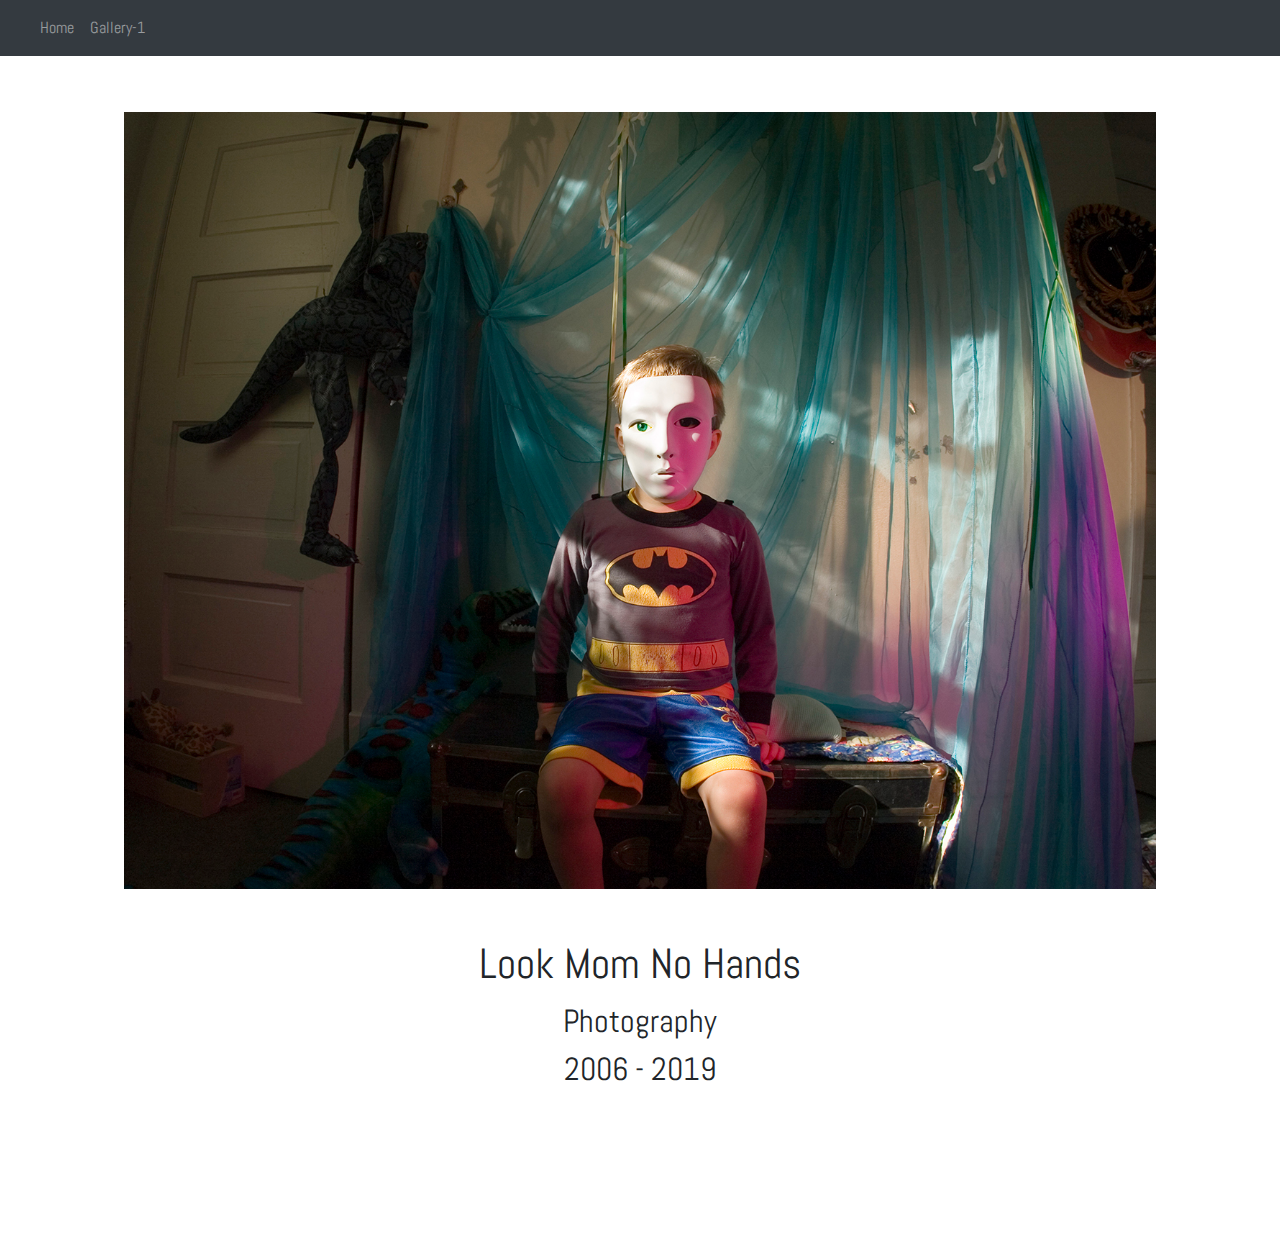
==== commit 171cd66d: "Update index.html" ====
--- a/index.html
+++ b/index.html
@@ -5,12 +5,17 @@
     <meta charset="utf-8">
     <meta http-equiv="X-UA-Compatible" content="IE=edge">
     <meta name="viewport" content="width=device-width, initial-scale=1">
-    <!-- The above 3 meta tags *must* come first in the head; any other head content must come *after* these tags -->
-    <meta name="description" content="">
-    <meta name="author" content="">
+    <meta name="author" content="Douglas Titus">
+    <title>Douglas Titus Fine Art Photography | Portraits | Weddings | Wedding| Portrait Photography | Grand Rapids Michigan</title>
+    <meta name="Description" content="Commercial Event  Wedding Portrait Fine Art Photographer located in the Grand Rapids Michigan">
+    <meta name="Keywords" content="Photographer, Grand Rapids, Portrait Photographer, Wedding Photographer, Wedding Photography, Portrait Photography, Kids Photography, Event Photography, Event Photographer">
+    <meta name="geo.region" content="US-MI" />
+    <meta name="geo.placename" content="Grand Rapids" />
+    <meta name="geo.position" content="42.955831;-85.643562" />
+    <meta name="ICBM" content="42.955831, -85.643562" />
     <link rel="icon" href="imgs/favicon.ico">
 
-    <title>Douglas Titus Fine Art Photography Portraits Portrait Photography Grand Rapids Michigan</title>
+
 
     <!-- Bootstrap core CSS -->
     <link href="css/bootstrap.min.css" rel="stylesheet">
@@ -79,24 +84,6 @@
     <noscript><img height="1" width="1" style="display:none" src="https://www.facebook.com/tr?id=299615277402053&ev=PageView&noscript=1" /></noscript>
     <!-- End Facebook Pixel Code -->
 
-    <!-- Hotjar Tracking Code for https://douglastitus.com -->
-    <script>
-        (function(h, o, t, j, a, r) {
-            h.hj = h.hj || function() {
-                (h.hj.q = h.hj.q || []).push(arguments)
-            };
-            h._hjSettings = {
-                hjid: 1284529,
-                hjsv: 6
-            };
-            a = o.getElementsByTagName('head')[0];
-            r = o.createElement('script');
-            r.async = 1;
-            r.src = t + h._hjSettings.hjid + j + h._hjSettings.hjsv;
-            a.appendChild(r);
-        })(window, document, 'https://static.hotjar.com/c/hotjar-', '.js?sv=');
-    </script>
-
 </head>
 
 <body>
@@ -118,22 +105,11 @@
             </button>
             <div class="collapse navbar-collapse" id="navbarCollapse">
                 <ul class="navbar-nav mr-auto">
-
                     <li class="nav-item">
                         <a class="nav-link" href="index.html">Home</a>
                     </li>
-                    <li class="nav-item">
-                        <a class="nav-link" href="about.html">About</a>
-                    </li>
-
-                    <li class="nav-item">
+                     <li class="nav-item">
                         <a class="nav-link" href="gallery-1.html">Gallery-1</a>
-                    </li>
-                    <li class="nav-item" data-toggle="modal" data-target="#contactModal">
-                        <a class="nav-link" href="#">Contact</a>
-                    </li>
-                    <li class="nav-item">
-                        <a class="nav-link" href="#">Client Login</a>
                     </li>
                 </ul>
             </div>
--- a/css/style.css
+++ b/css/style.css
@@ -72,7 +72,9 @@
 }
 /* end full screen modal */
 
-
+.modal-footer{
+  padding-bottom:70px;
+}
 
 .aboutMainContainer {
   padding-top: 20px;
@@ -80,6 +82,38 @@
 
 }
 .about-me{
-  padding-top: 10px;
+  padding-top: 20px;
+  padding-bottom: 20px;
+}
+
+#weddingContactForm {
+  padding-left:7px;
+  padding-right:7px;
+  padding-top:20px;
+  padding-bottom: 80px;
+  background-color:#f2f4f7;
+  text-align: center;
+  }
+
+.weddingPage {
+  background-color:#f2f4f7;
+  text-align: center;
+}
+.weddingHeader {
+  padding-top: 40px;
+  padding-bottom: 20px;
+}
+.weddingHeaderContact {
   padding-bottom: 10px;
 }
+.spacer {
+  padding-bottom: 10px;
+  }
+
+.spacer2 {
+  padding-bottom: 25px;
+}
+
+.fa-home {        
+  color: black;
+}
--- a/css/index.css
+++ b/css/index.css
@@ -10,5 +10,6 @@
 
    .mobileImage{
      display: block;
+    
    }
 }
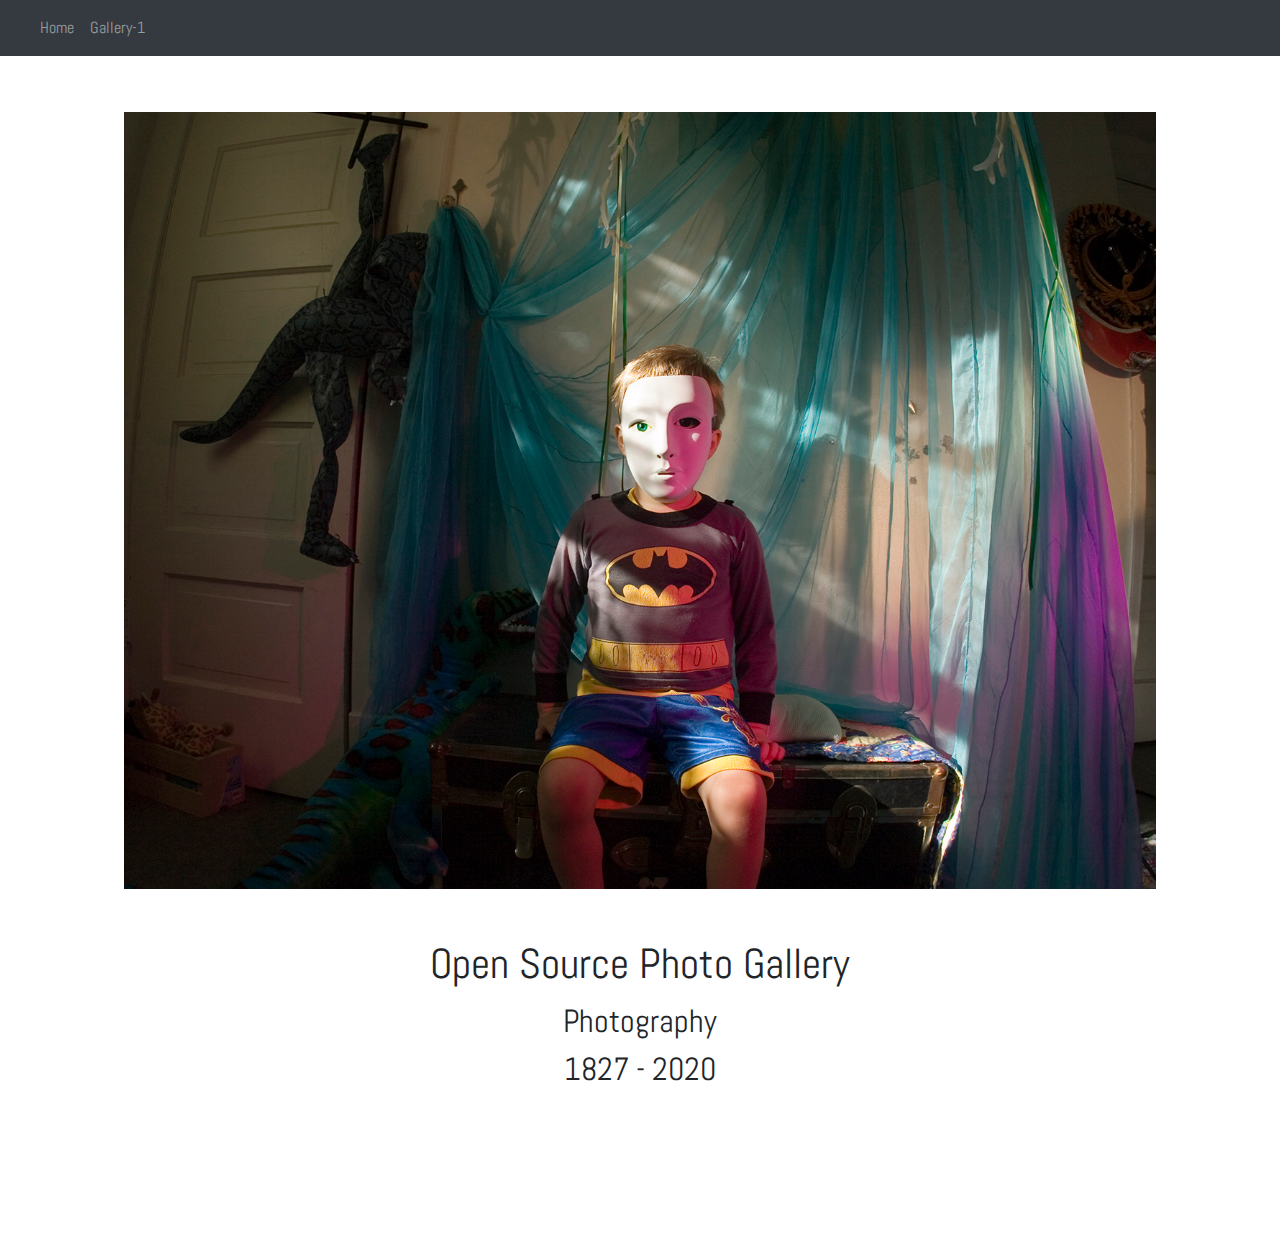
==== commit 6d7f3840: "Update index.html" ====
--- a/index.html
+++ b/index.html
@@ -6,7 +6,7 @@
     <meta http-equiv="X-UA-Compatible" content="IE=edge">
     <meta name="viewport" content="width=device-width, initial-scale=1">
     <meta name="author" content="Douglas Titus">
-    <title>Douglas Titus Fine Art Photography | Portraits | Weddings | Wedding| Portrait Photography | Grand Rapids Michigan</title>
+    <title>Open Source Photo Gallery</title>
     <meta name="Description" content="Commercial Event  Wedding Portrait Fine Art Photographer located in the Grand Rapids Michigan">
     <meta name="Keywords" content="Photographer, Grand Rapids, Portrait Photographer, Wedding Photographer, Wedding Photography, Portrait Photography, Kids Photography, Event Photography, Event Photographer">
     <meta name="geo.region" content="US-MI" />
@@ -125,9 +125,9 @@
                 <img src="imgs/elias-full-screen-sm.jpg" class="img-fluid desktopImage" alt="Responsive image"> </a>
                 <a href="gallery-1.html" target="_blank">
                 <img src="imgs/titus_douglas_pdn1.jpg" class="img-fluid  mobileImage" alt="Responsive image"> </a>
-                <h1 class="mainHeader ">Look Mom No Hands</h1>
+                <h1 class="mainHeader ">Open Source Photo Gallery</h1>
                 <p class="lead ">Photography
-                    <br> 2006 - 2019</p>
+                    <br> 1827 - 2020</p>
             </div>
 
         </main>
